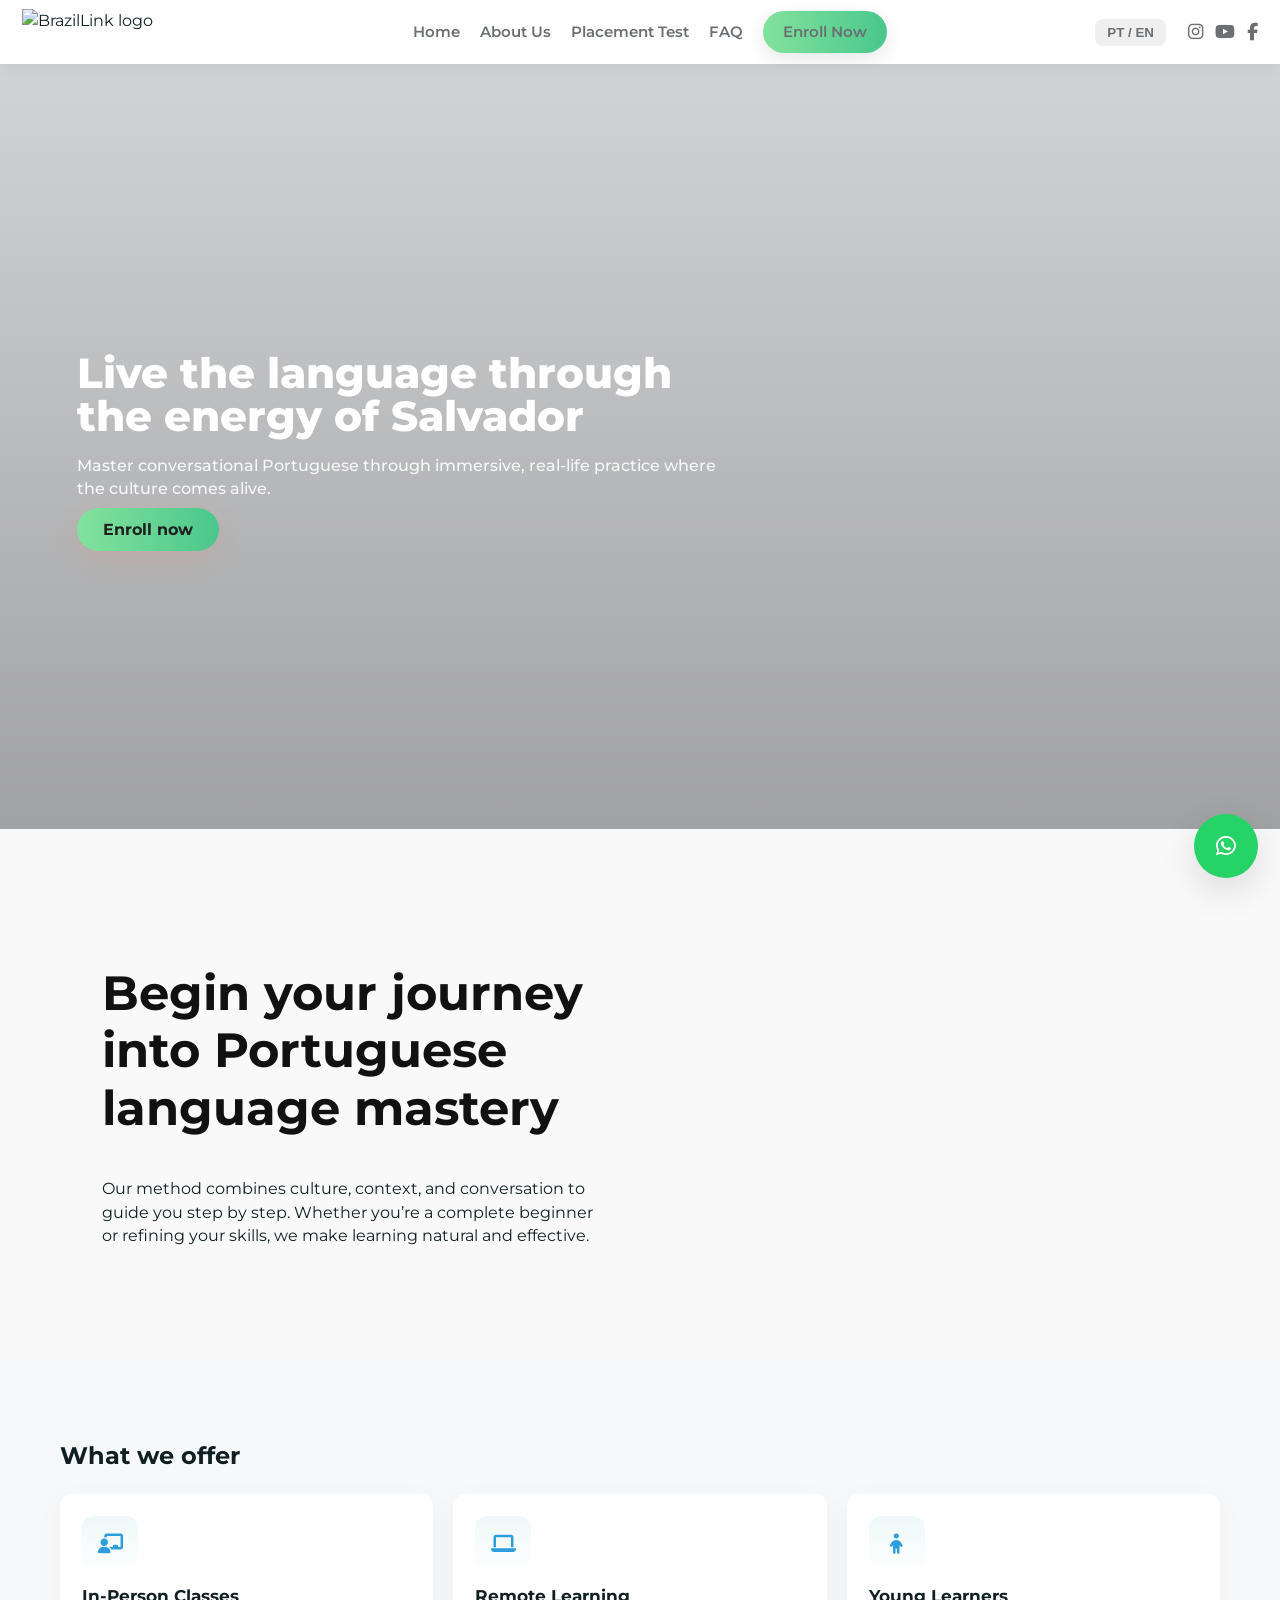
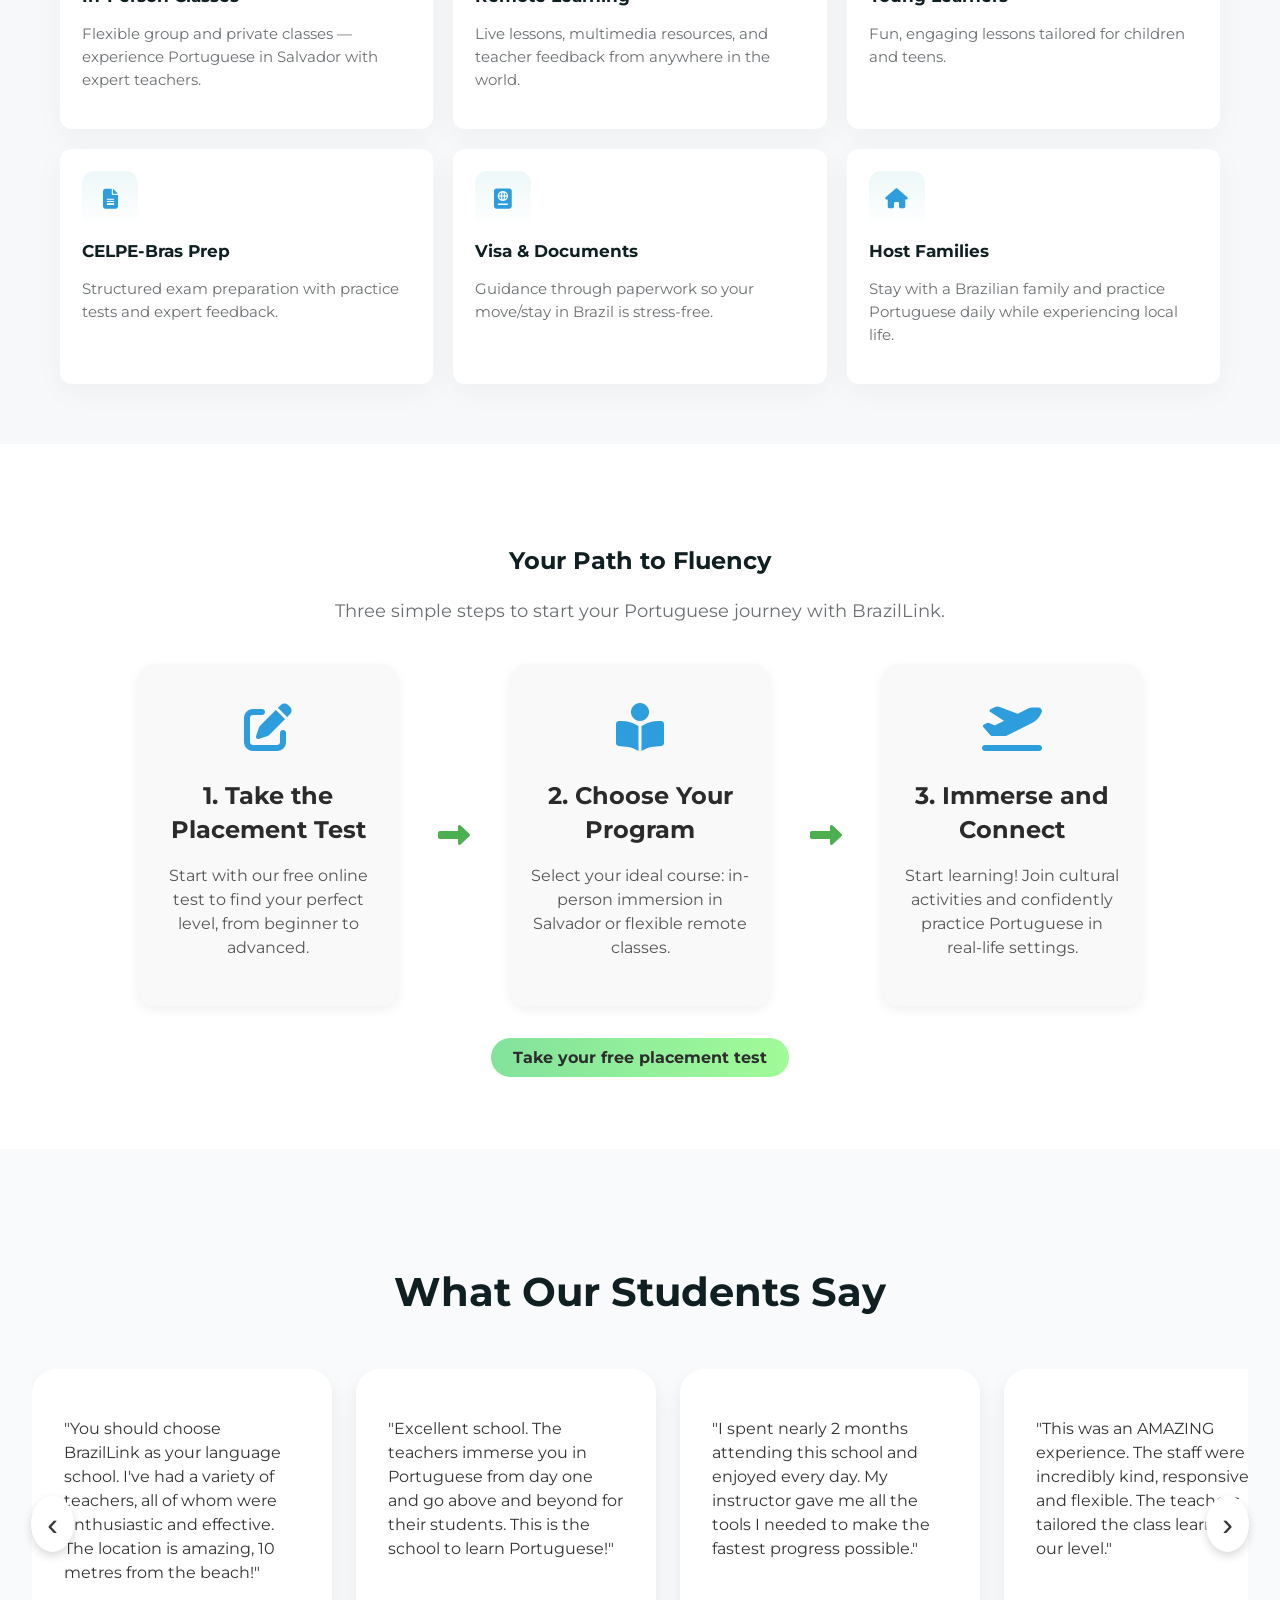
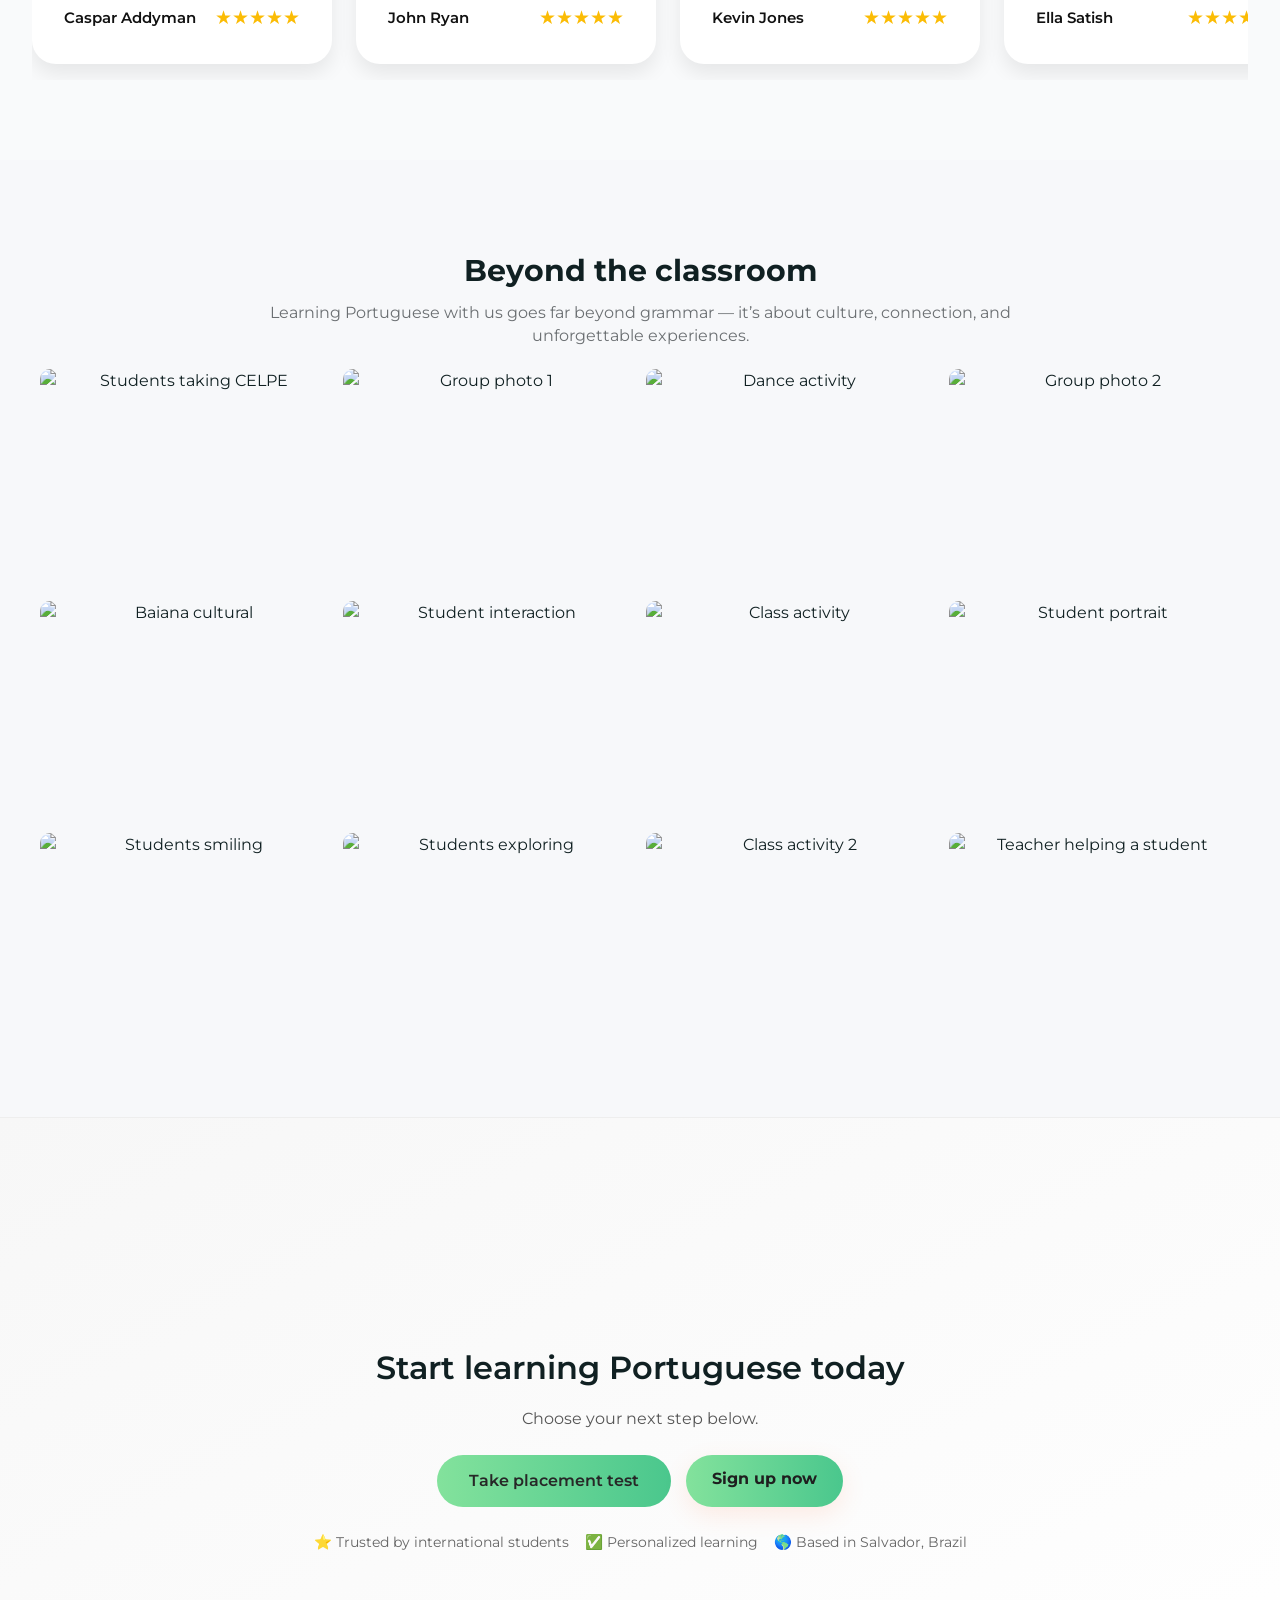
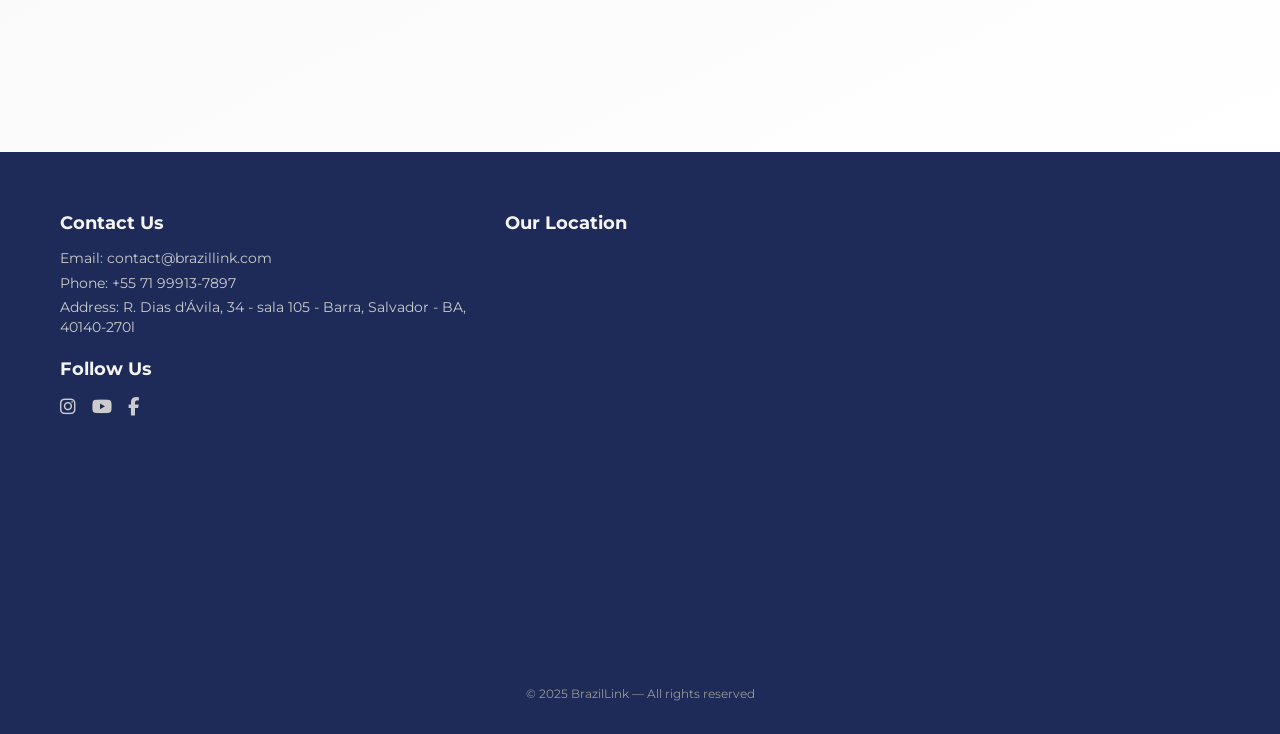
==== index.html @ d48c0994 "Add files via upload" ====
<!DOCTYPE html>
<html lang="en">
<head>
  <meta charset="utf-8" />
  <meta name="viewport" content="width=device-width,initial-scale=1" />
  <title>BrazilLink — Learn Portuguese</title>

  <link href="https://fonts.googleapis.com/css2?family=Montserrat:wght@400;600;700;800&display=swap" rel="stylesheet">
  <link rel="stylesheet" href="https://cdnjs.cloudflare.com/ajax/libs/font-awesome/6.5.0/css/all.min.css">
  <link rel="stylesheet" href="style.css">
</head>
<body>
  <header>
    <nav class="header-nav">
      <div class="logo">
        <img src="images/logo.png" alt="BrazilLink logo" height="46">
      </div>

      <ul class="menu">
      <li><a href="#home" data-key="nav_home">Home</a></li>
      <li><a href="index.html#features" data-key="nav_about">About Us</a></li>
      <li><a href="test.html" data-key="nav_test">Placement Test</a></li>
      <li><a href="faq.html" data-key="nav_faq">FAQ</a></li>
      <li><a href="#" 
        class="btn-menu-cta"
        data-key="nav_signup"
        data-tally-open="44LyGb"
        data-tally-layout="modal"
        data-tally-width="600">
        Enroll Now
    </a></li>
      </ul>

      <div class="nav-cta">
        <button class="btn-lang">PT / EN</button>
         <a href="https://www.instagram.com/brazillink?igsh=MXRweDVsaHBhaWwxYg==" class="social-icon" target="_blank"><i class="fab fa-instagram"></i></a>
  <a href="https://youtube.com/@linktobrazilportuguesecourse?si=JeihY5aKbu8y0u6E" class="social-icon" target="_blank"><i class="fab fa-youtube"></i></a>
  <a href="https://www.facebook.com/brazillink/" class="social-icon" target="_blank"><i class="fab fa-facebook-f"></i></a>
      </div>
    </nav>

    <section class="video-header" id="home">
      <video class="video-bg" autoplay loop muted playsinline>
        <source src="files/videocapasite.mp4" type="video/mp4">
        Your browser does not support HTML5 video.
      </video>

      <div class="video-overlay">
        <h1 data-key="hero_title">Master the flow of conversation — and find your own rhythm in Portuguese</h1>
      <p class="lead" data-key="hero_sub">
        Master conversational Portuguese through immersive, real-life practice in Salvador.
      </p>
      <a href="#" 
        class="btn-menu-cta"
        data-key="hero_cta"
        data-tally-open="44LyGb"
        data-tally-layout="modal"
        data-tally-width="600">
        Enroll Now
      </a>
      </div>
    </section>
  </header>


<main>
<section class="intro-journey">
  <div class="intro-container">
    <div class="intro-left">
    <h2 data-key="intro_title">Begin your journey into Portuguese language mastery</h2>

    <p data-key="intro_text">
      Our method combines culture, context, and conversation to guide you step by step.
      Whether you’re a complete beginner or refining your skills, we make learning natural and effective.
    </p>
    </div>
  </div>
</section>

  <section class="features" id="features">
    <div class="container">
      <h2 class="section-heading" data-key="features_title">What we offer</h2>
      <div class="features-grid">
        <article class="feature">
          <div class="feature-icon"><i class="fas fa-chalkboard-teacher"></i></div>
          <h3 data-key="feature_inperson_title">In-Person Classes</h3>
          <p data-key="feature_inperson_text">
            Flexible group and private classes — experience Portuguese in Salvador with expert teachers.
          </p>
        </article>

        <article class="feature">
          <div class="feature-icon"><i class="fas fa-laptop"></i></div>
          <h3 data-key="feature_remote_title">Remote Learning</h3>
          <p data-key="feature_remote_text">
            Live lessons, multimedia resources, and teacher feedback from anywhere in the world.
          </p>
        </article>

        <article class="feature">
          <div class="feature-icon"><i class="fas fa-child"></i></div>
          <h3 data-key="feature_young_title">Young Learners</h3>
          <p data-key="feature_young_text">
            Fun, engaging lessons tailored for children and teens.
          </p>
        </article>

        <article class="feature">
          <div class="feature-icon"><i class="fas fa-file-alt"></i></div>
          <h3 data-key="feature_celpe_title">CELPE-Bras Prep</h3>
          <p data-key="feature_celpe_text">
            Structured exam preparation with practice tests and expert feedback.
          </p>
        </article>

        <article class="feature">
          <div class="feature-icon"><i class="fas fa-passport"></i></div>
          <h3 data-key="feature_visa_title">Visa & Documents</h3>
          <p data-key="feature_visa_text">
            Guidance through paperwork so your move/stay in Brazil is stress-free.
          </p>
        </article>

        <article class="feature">
          <div class="feature-icon"><i class="fas fa-home"></i></div>
          <h3 data-key="feature_host_title">Host Families</h3>
          <p data-key="feature_host_text">
            Stay with a Brazilian family and practice Portuguese daily while experiencing local life.
          </p>
        </article>
      </div>
    </div>
  </section>

<section class="learning-path" id="placement">
  <div class="container">
    <h2 class="section-heading" data-key="path_title">Your Path to Fluency</h2>
    <p class="path-subtext" data-key="path_sub">
      Three simple steps to start your Portuguese journey with BrazilLink.
    </p>

    <div class="path-container">
      <div class="path-step">
        <div class="icon"><i class="fas fa-edit"></i></div>
        <h3 data-key="step1_title">1. Take the Placement Test</h3>
        <p data-key="step1_text">
          Start with our free online test to find your perfect level, from beginner to advanced.
        </p>
      </div>

      <div class="path-arrow"><i class="fas fa-long-arrow-alt-right"></i></div>

      <div class="path-step">
        <div class="icon"><i class="fas fa-book-reader"></i></div>
        <h3 data-key="step2_title">2. Choose Your Program</h3>
        <p data-key="step2_text">
          Select your ideal course: in-person immersion in Salvador or flexible remote classes.
        </p>
      </div>

      <div class="path-arrow"><i class="fas fa-long-arrow-alt-right"></i></div>

      <div class="path-step">
        <div class="icon"><i class="fas fa-plane-departure"></i></div>
        <h3 data-key="step3_title">3. Immerse and Connect</h3>
        <p data-key="step3_text">
          Start learning! Join cultural activities and confidently practice Portuguese in real-life settings.
        </p>
      </div>
    </div>
    
    <div class="path-cta">
      <a href="#placement" class="btn-clean-green" data-key="path_cta">
        Take your free placement test
      </a>
    </div>
  </div>
</section>

<section id="reviews" class="reviews-section">
  <h2 class="section-heading" data-key="reviews_title">What Our Students Say</h2>

  <div class="carousel-wrapper">
    <button class="rev-prev" aria-label="Previous reviews">‹</button>

    <!-- VIEWPORT (overflow-hidden) -->
    <div class="carousel-viewport">
      <!-- TRACK (we transform this) -->
      <div id="reviewsCarousel" class="reviews-track">
        <div class="review">
          <p class="review-text">
            "You should choose BrazilLink as your language school. I've had a variety of teachers, all of whom were enthusiastic and effective. The location is amazing, 10 metres from the beach!"
          </p>
          <div class="review-footer">
            <span class="review-name">Caspar Addyman</span>
            <span class="review-stars">★★★★★</span>
          </div>
        </div>

        <div class="review">
          <p class="review-text">
            "Excellent school. The teachers immerse you in Portuguese from day one and go above and beyond for their students. This is the school to learn Portuguese!"
          </p>
          <div class="review-footer">
            <span class="review-name">John Ryan</span>
            <span class="review-stars">★★★★★</span>
          </div>
        </div>

        <div class="review">
          <p class="review-text">
            "I spent nearly 2 months attending this school and enjoyed every day. My instructor gave me all the tools I needed to make the fastest progress possible."
          </p>
          <div class="review-footer">
            <span class="review-name">Kevin Jones</span>
            <span class="review-stars">★★★★★</span>
          </div>
        </div>

        <div class="review">
          <p class="review-text">
            "This was an AMAZING experience. The staff were incredibly kind, responsive, and flexible. The teachers tailored the class learning to our level."
          </p>
          <div class="review-footer">
            <span class="review-name">Ella Satish</span>
            <span class="review-stars">★★★★★</span>
          </div>
        </div>

        <div class="review">
          <p class="review-text">
            "BrazilLink is truly the most optimal way to learn Portuguese in beautiful Salvador. Rachel was an amazing teacher with well structured lessons."
          </p>
          <div class="review-footer">
            <span class="review-name">Jaime Aldape</span>
            <span class="review-stars">★★★★★</span>
          </div>
        </div>

        <!-- Final Slide - See All Reviews (button style) -->
        <div class="review see-all">
          <a class="see-all-btn"
             href="https://www.google.com/search?q=BrazilLink+-+Portuguese+Language+School+Reviews"
             target="_blank" rel="noopener noreferrer">
            <!-- Inline Google "G" (multi-color) -->
            <svg width="28" height="28" viewBox="0 0 24 24" aria-hidden="true" focusable="false">
              <path d="M21.35 11.1h-9.2v2.9h5.3c-.23 1.4-1.4 4.1-5.3 4.1-3.2 0-5.8-2.6-5.8-5.8s2.6-5.8 5.8-5.8c1.8 0 3 .8 3.7 1.5l2-1.9C16.9 3.7 14.6 2.5 11.9 2.5 6.9 2.5 2.9 6.5 2.9 11.5s4 9 9 9c5.2 0 8.6-3.6 8.6-8.6 0-.6-.1-1.1-.15-1.3z" fill="#EA4335"/>
              <path d="M3.3 7.6l2.1 1.6C6 7.5 8.8 5.6 11.9 5.6c1.8 0 3 .8 3.7 1.5l2-1.9C16.9 3.7 14.6 2.5 11.9 2.5 8 2.5 4.8 4.8 3.3 7.6z" fill="#FBBC04" opacity="0.0001"/>
              <!-- simplified composite G so it looks like Google "G" at small sizes -->
            </svg>

            <span data-key="reviews_cta">See all reviews</span>
          </a>
        </div>
      </div>
    </div>

    <button class="rev-next" aria-label="Next reviews">›</button>
  </div>
</section>

  <section id="gallery" class="beyond container">
    <div class="beyond-header">
      <h2 data-key="gallery_title">Beyond the classroom</h2>
      <p class="sub" data-key="gallery_text">
        Learning Portuguese with us goes far beyond grammar — it’s about culture, connection, and unforgettable experiences.
      </p>
    </div>

    <div class="photo-grid" aria-label="School gallery">
      <img src="images/celpe.webp" alt="Students taking CELPE" loading="lazy">
      <img src="images/photo1.jpg" alt="Group photo 1" loading="lazy">
      <img src="images/dança.jpg" alt="Dance activity" loading="lazy">
      <img src="images/photo2.jpg" alt="Group photo 2" loading="lazy">
      <img src="images/baiana.jpg" alt="Baiana cultural" loading="lazy">
      <img src="images/homem.jpg" alt="Student interaction" loading="lazy">
      <img src="images/photo3.jpg" alt="Class activity" loading="lazy">
      <img src="images/miguel.jpeg" alt="Student portrait" loading="lazy">
      <img src="images/photo4.jpg" alt="Students smiling" loading="lazy">
      <img src="images/photo5.jpg" alt="Students exploring" loading="lazy">
      <img src="images/photo6.jpg" alt="Class activity 2" loading="lazy">
      <img src="images/prof.png" alt="Teacher helping a student" loading="lazy">
    </div>

  </section>

<section class="signup-section">
  <div class="container">
    <h2 data-key="cta_title">Start learning Portuguese today</h2>
    <p data-key="cta_text">Choose your next step below.</p>

    <div class="btn-group">
    <a href="test.html" class="btn btn-placement" data-key="cta_test">Take placement test</a>
    <a href="#"
      class="btn btn-signup"
      data-key="cta_signup"
      data-tally-open="44LyGb"
      data-tally-layout="modal"
      data-tally-width="600">
      Sign up now
    </a>
  </div>

    <div class="trust-row">
      <span data-key="trust_1">⭐ Trusted by international students</span>
      <span data-key="trust_2">✅ Personalized learning</span>
      <span data-key="trust_3">🌎 Based in Salvador, Brazil</span>
    </div>
  </div>
</section>

</main>

<footer class="site-footer">
  <div class="container footer-main">
    <div class="footer-left">
      <div class="footer-info">
        <h3 data-key="footer_contact">Contact Us</h3>
        <p>Email: contact@brazillink.com</p>
        <p>Phone: +55 71 99913-7897</p>
        <p>Address: R. Dias d'Ávila, 34 - sala 105 - Barra, Salvador - BA, 40140-270l</p>
    </div>

    <div class="footer-socials">
      <h3 data-key="footer_follow">Follow Us</h3>
      <a href="https://www.instagram.com/brazillink?igsh=MXRweDVsaHBhaWwxYg==" target="_blank"><i class="fab fa-instagram"></i></a>
      <a href="https://youtube.com/@linktobrazilportuguesecourse?si=JeihY5aKbu8y0u6E" target="_blank"><i class="fab fa-youtube"></i></a>
      <a href="https://www.facebook.com/brazillink/" target="_blank"><i class="fab fa-facebook-f"></i></a>
    </div>
  </div>

    <div class="footer-right">
      <h3 data-key="footer_location">Our Location</h3>
      <iframe 
        src="https://www.google.com/maps/embed?pb=!1m18!1m12!1m3!1d3656.123456!2d-46.654321!3d-23.567890!2m3!1f0!2f0!3f0!3m2!1i1024!2i768!4f13.1!3m3!1m2!1s0x0%3A0xf9d71a995bfbf038!2sBrazilLink+-+Portuguese+Language+School!5e0!3m2!1sen!2sbr!4v1700000000000"
        width="100%" height="400" style="border:0;" allowfullscreen="" loading="lazy" referrerpolicy="no-referrer-when-downgrade">
      </iframe>
    </div>
  </div>

  <div class="footer-bottom">
    <p>&copy; 2025 BrazilLink — All rights reserved</p>
  </div>
</footer>

<a href="https://wa.me/5571999137897" target="_blank" class="whatsapp-btn" aria-label="WhatsApp">
  <i class="fab fa-whatsapp"></i>
</a>

<script>
const translations = {
  en: {
    nav_home: "Home",
    nav_about: "About Us",
    nav_test: "Placement Test",
    nav_faq: "FAQ",
    nav_signup: "Enroll Now",

    hero_title: "Live the language through the energy of Salvador",
    hero_sub: "Master conversational Portuguese through immersive, real-life practice where the culture comes alive.",
    hero_cta: "Enroll now",

    intro_title: "Begin your journey into Portuguese language mastery",
    intro_text: "Our method combines culture, context, and conversation to guide you step by step. Whether you’re a complete beginner or refining your skills, we make learning natural and effective.",

    features_title: "What we offer",

    feature_inperson_title: "In-Person Classes",
    feature_inperson_text: "Flexible group and private classes — experience Portuguese in Salvador with expert teachers.",
    feature_remote_title: "Remote Learning",
    feature_remote_text: "Live lessons, multimedia resources, and teacher feedback from anywhere in the world.",
    feature_young_title: "Young Learners",
    feature_young_text: "Fun, engaging lessons tailored for children and teens.",
    feature_celpe_title: "CELPE-Bras Prep",
    feature_celpe_text: "Structured exam preparation with practice tests and expert feedback.",

    feature_visa_title: "Visa & Documents",
    feature_visa_text: "Guidance through paperwork so your move/stay in Brazil is stress-free.",

    feature_host_title: "Host Families",
    feature_host_text: "Stay with a Brazilian family and practice Portuguese daily while experiencing local life.",

    // Learning Path
    path_title: "Your Path to Fluency",
    path_sub: "Three simple steps to start your Portuguese journey with BrazilLink.",

    step1_title: "1. Take the Placement Test",
    step1_text: "Start with our free online test to find your perfect level, from beginner to advanced.",

    step2_title: "2. Choose Your Program",
    step2_text: "Select your ideal course: in-person immersion in Salvador or flexible remote classes.",

    step3_title: "3. Immerse and Connect",
    step3_text: "Start learning! Join cultural activities and confidently practice Portuguese in real-life settings.",

    path_cta: "Take your free placement test",

    // Reviews
    reviews_title: "What Our Students Say",
    reviews_cta: "See all reviews",

    // CTA buttons (IMPORTANT: you missed one earlier)
    cta_title: "Start learning Portuguese today",
    cta_text: "Choose your next step below.",
    cta_test: "Take placement test",
    cta_signup: "Sign up now",

    //Gallery
    gallery_title: "Beyond the classroom",
    gallery_text: "Learning Portuguese with us goes far beyond grammar — it’s about culture, connection, and unforgettable experiences.",

    // Trust row (you MUST add data-key in HTML too)
    trust_1: "⭐ Trusted by international students",
    trust_2: "✅ Personalized learning",
    trust_3: "🌎 Based in Salvador, Brazil",

    // Footer
    footer_contact: "Contact Us",
    footer_follow: "Follow Us",
    footer_location: "Our Location",
  },

  pt: {
    nav_home: "Início",
    nav_about: "Sobre nós",
    nav_test: "Teste de nível",
    nav_faq: "FAQ",
    nav_signup: "Matricule-se",

    hero_title: "Deixe o português fluir naturalmente",
    hero_sub: "Domine o português conversacional com prática imersiva e real em Salvador.",
    hero_cta: "Matricule-se agora",

    intro_title: "Comece sua jornada rumo à fluência em português.",
    intro_text: "Nosso método combina cultura, contexto e conversação para guiar você passo a passo. Seja iniciante ou avançado, tornamos o aprendizado natural e eficaz.",

    features_title: "O que oferecemos",

    feature_inperson_title: "Aulas presenciais",
    feature_inperson_text: "Aulas em grupo ou particulares — aprenda português em Salvador com professores experientes.",
    feature_remote_title: "Aulas online",
    feature_remote_text: "Aulas ao vivo, recursos multimídia e acompanhamento de professores de qualquer lugar do mundo.",
    feature_young_title: "Jovens alunos",
    feature_young_text: "Aulas divertidas e envolventes adaptadas para crianças e adolescentes.",
    feature_celpe_title: "Preparação CELPE-Bras",
    feature_celpe_text: "Preparação estruturada com testes práticos e feedback especializado.",

    feature_visa_title: "Visto e documentação",
    feature_visa_text: "Orientação com toda a documentação para uma experiência tranquila no Brasil.",

    feature_host_title: "Famílias anfitriãs",
    feature_host_text: "Hospede-se com uma família brasileira e pratique português no dia a dia.",

    // Learning Path
    path_title: "Seu caminho para a fluência",
    path_sub: "Três passos simples para começar sua jornada com a BrazilLink.",

    step1_title: "1. Faça o teste de nível",
    step1_text: "Comece com nosso teste online gratuito para descobrir seu nível ideal.",

    step2_title: "2. Escolha seu programa",
    step2_text: "Escolha entre imersão presencial em Salvador ou aulas online flexíveis.",

    step3_title: "3. Imersão e conexão",
    step3_text: "Comece a aprender! Participe de atividades culturais e pratique português na vida real.",

    path_cta: "Faça seu teste de nível gratuito",

    // Reviews
    reviews_title: "O que nossos alunos dizem",
    reviews_cta: "Ver todas as avaliações",

    // CTA
    cta_title: "Comece a aprender português hoje",
    cta_text: "Escolha o próximo passo abaixo.",
    cta_test: "Fazer teste de nível",
    cta_signup: "Matricule-se agora",

    //gallery
    gallery_title: "Além da sala de aula",
    gallery_text: "Aprender português conosco vai muito além da gramática — é sobre cultura, conexão e experiências inesquecíveis.",

    // Trust row
    trust_1: "⭐ Confiado por estudantes internacionais",
    trust_2: "✅ Ensino personalizado",
    trust_3: "🌎 Baseado em Salvador, Brasil",

    // Footer
    footer_contact: "Contato",
    footer_follow: "Siga-nos",
    footer_location: "Nossa localização",


  }
};
let currentLang = "en";

const langBtn = document.querySelector(".btn-lang");

langBtn.addEventListener("click", () => {
  currentLang = currentLang === "en" ? "pt" : "en";
  updateLanguage();
});
function updateLanguage() {
  const elements = document.querySelectorAll("[data-key]");

  elements.forEach(el => {
    const key = el.getAttribute("data-key");

    if (translations[currentLang][key]) {
      el.textContent = translations[currentLang][key];
    }
  });
}

  // Intersection Observer (kept as you had it)
  const revealItems = document.querySelectorAll(
    '.section-heading, .about-text, .feature, .beyond-header, .photo-grid img, .review'
  );
  const io = new IntersectionObserver(
    entries => {
      entries.forEach(e => {
        if (e.isIntersecting) e.target.classList.add('visible');
      });
    },
    { threshold: 0.12 }
  );
  revealItems.forEach(i => io.observe(i));

  // Fixed Reviews Carousel (4 per page desktop, 1 per page mobile)
  (function () {
    const viewport = document.querySelector('.carousel-viewport');
    const track = document.getElementById('reviewsCarousel');
    const prev = document.querySelector('.rev-prev');
    const next = document.querySelector('.rev-next');
    if (!viewport || !track) return;

    const cards = Array.from(track.querySelectorAll('.review'));
    let cardWidth = 0, gap = 0, visible = 4, pageWidth = 0, totalPages = 1, currentPage = 0;

    function computeSizes() {
      if (!cards.length) return;

      // measure first card
      const firstRect = cards[0].getBoundingClientRect();
      cardWidth = Math.round(firstRect.width);

      // measure gap by using positions of card 0 and 1 (best real-world px)
      if (cards.length > 1) {
        const r0 = cards[0].getBoundingClientRect();
        const r1 = cards[1].getBoundingClientRect();
        gap = Math.round(r1.left - (r0.left + r0.width));
        if (isNaN(gap) || gap < 0) fallbackGap();
      } else {
        fallbackGap();
      }

      function fallbackGap() {
        const gapStr = getComputedStyle(track).gap || '16px';
        const rootFont = parseFloat(getComputedStyle(document.documentElement).fontSize || 16);
        if (gapStr.includes('rem')) gap = parseFloat(gapStr) * rootFont;
        else gap = parseFloat(gapStr) || 16;
      }

      visible = window.innerWidth <= 600 ? 1 : 4;
      pageWidth = Math.round(cardWidth * visible + gap * Math.max(0, visible - 1));

      // If the desired pageWidth is bigger than the container on small screens, make viewport full width
      const parentWidth = viewport.parentElement ? viewport.parentElement.clientWidth : document.documentElement.clientWidth;
      if (visible === 1 || pageWidth >= parentWidth) {
        viewport.style.width = '100%';
      } else {
        viewport.style.width = pageWidth + 'px';
      }
      viewport.style.margin = '0 auto';

      totalPages = Math.max(1, Math.ceil(cards.length / visible));
      // keep current page in range
      currentPage = Math.min(currentPage, totalPages - 1);
    }

    // go to a page index (0-based)
    function goToPage(index, smooth = true) {
      currentPage = Math.max(0, Math.min(index, totalPages - 1));
      const left = currentPage * pageWidth;
      viewport.scrollTo({ left, behavior: smooth ? 'smooth' : 'auto' });
    }

    // prev/next handlers — move one page (i.e., visible cards)
    prev?.addEventListener('click', () => goToPage(currentPage - 1));
    next?.addEventListener('click', () => goToPage(currentPage + 1));

    // snapping after manual scroll (user swipe)
    let scrollTimeout;
    viewport.addEventListener('scroll', () => {
      clearTimeout(scrollTimeout);
      scrollTimeout = setTimeout(() => {
        // protect against pageWidth 0
        if (!pageWidth) return;
        const nearest = Math.round(viewport.scrollLeft / pageWidth);
        goToPage(nearest);
      }, 80);
    });

    // recompute on resize and jump to nearest page (no smooth to avoid weird motion)
    let resizeTimeout;
    window.addEventListener('resize', () => {
      clearTimeout(resizeTimeout);
      resizeTimeout = setTimeout(() => {
        // compute sizes first, then snap to current page
        computeSizes();
        goToPage(currentPage, false);
      }, 120);
    });

    // initial setup
    computeSizes();
    goToPage(0, false);
  })();
  updateLanguage();
</script>

<script async src="https://tally.so/widgets/embed.js"></script>

</body>
</html>
---- style.css ----
/* ---------------------------
   Root & Base
--------------------------- */
:root{
  --bg:#f7f8fa;
  --text:#102022;
  --muted:#6b6f72;
  --accent:#2e9ddd;
  --accent-2:linear-gradient(90deg, #83e29c, #4ac78d);
  --card:#ffffff;
  --radius:14px;
}

*{box-sizing:border-box}
html, body{height:100%; margin:0; font-family:'Montserrat',sans-serif; line-height:1.45; -webkit-font-smoothing:antialiased; -moz-osx-font-smoothing:grayscale;}
body{background:var(--bg); color:var(--text);}

/* Utility container */
.container{max-width:1200px;margin:0 auto;padding:0 20px}

/* ---------------------------
   Header & Nav
--------------------------- */
.header-nav{
  position:fixed; top:0; left:0; width:100%; height:64px;
  display:flex; align-items:center; justify-content:space-between;
  padding:0 22px; background:rgba(255,255,255,0.9);
  background-color: #ffffff; box-shadow:0 4px 18px rgba(15,20,25,0.06); z-index:1200;
}
.header-nav .logo img{display:block}
.header-nav .menu{display:flex; gap:20px; list-style:none; margin-left:12px; align-items:center}
.header-nav .menu a{color:var(--muted); text-decoration:none; font-weight:600; font-size:0.95rem}
.header-nav .menu a:hover{color:var(--text)}
/* Update the header Sign up button to match the hero button style */
.menu .btn-menu-cta{
 display:inline-block; /* Ensure it behaves like a block for padding/rounding */
 background:linear-gradient(90deg, #83e29c, #4ac78d);
 padding:10px 20px; /* Adjusted padding to be similar to .btn-signup */
 border-radius:999px; /* Highly rounded/pill shape */
 color:#1f1f1f; 
 text-decoration:none; 
 font-weight:700;
 transition: transform .25s, box-shadow .25s;
 box-shadow:0 6px 18px rgba(16,32,34,0.1); /* Adding some shadow to look more prominent */
}
.menu .btn-menu-cta:hover{
 transform:translateY(-2px); 
 box-shadow:0 8px 20px rgba(16,32,34,0.15); /* Slightly stronger hover shadow */
}

.nav-cta{display:flex; align-items:center}
.nav-cta .btn-lang{padding:6px 12px; border:none; border-radius:8px; color:#6b6f72; font-weight:700; margin-right:10px; cursor:pointer}
.nav-cta .social-icon{margin-left:12px; color:var(--muted); font-size:1.1rem; text-decoration:none}
.nav-cta .social-icon:hover{color:var(--accent-2)}

/* ---------------------------
   Hero / Video Header
--------------------------- */
.video-header{
  position:relative; height:85vh; min-height:520px; display:flex; align-items:center;
  overflow:hidden; margin-top:64px;
}
.video-bg{position:absolute; inset:0; width:100%; height:100%; object-fit:cover; filter:brightness(0.6) saturate(1.05);}
.video-overlay{
  position:relative; z-index:3; left:6%; max-width:640px; color:#fff;
}
.video-overlay h1{font-size:2.6rem; margin:0 0 12px; font-weight:800; line-height:1.03}
.video-overlay .lead{color:rgba(255,255,255,0.9); margin-bottom:18px; font-weight:500}
.btn-signup{
  display:inline-block; background:linear-gradient(90deg, #83e29c, #4ac78d);
  padding:12px 26px; border-radius:999px; color:#1f1f1f; text-decoration:none; font-weight:700;
  box-shadow:0 8px 24px rgba(255,127,80,0.14)
}
.video-header::after{
  content:""; position:absolute; inset:0;
  background:linear-gradient(180deg,rgba(0,0,0,0.15),rgba(0,0,0,0.35));
  z-index:2; pointer-events:none;
}


/* ---------------------------
   Sections: Intro
--------------------------- */
.intro-journey {
  width: 100%;
  padding: 6rem 8%;
  background: #f9f9f9; /* soft neutral background to contrast hero and features */
  display: flex;
  justify-content: center;
  align-items: center;
}

.intro-container {
  max-width: 1200px;
  width: 100%;
  display: grid;
  grid-template-columns: 1fr 1fr;
  align-items: center;
  gap: 4rem;
}

.intro-left h2 {
  font-size: 3rem;
  font-weight: 700;
  line-height: 1.2;
  color: #111;
}

.intro-right p {
  font-size: 1.2rem;
  line-height: 1.7;
  color: #555;
}

/* 📱 Responsive */
@media (max-width: 900px) {
  .intro-container {
    grid-template-columns: 1fr;
    text-align: center;
  }

  .intro-left h2 {
    font-size: 2.4rem;
  }

  .intro-right p {
    font-size: 1.1rem;
    margin-top: 1.5rem;
  }
}


/* ---------------------------
   Sections: Features
--------------------------- */
.features{padding:60px 0}
.features-grid{display:grid; grid-template-columns:repeat(3,1fr); gap:20px; margin-top:16px}
.feature{
  background:var(--card); padding:22px; border-radius:12px;
  box-shadow:0 8px 30px rgba(16,32,34,0.04);
  transition: transform .28s, box-shadow .28s; opacity:0; transform:translateY(20px);
}
.feature.visible{opacity:1; transform:none}
.feature:hover{transform:translateY(-6px); box-shadow:0 18px 40px rgba(16,32,34,0.07)}
.feature-icon{
  width:56px; height:56px; border-radius:12px; display:flex; align-items:center; justify-content:center;
  margin-bottom:12px; background:linear-gradient(180deg, rgba(26,163,163,0.08), transparent);
  color:var(--accent); font-size:1.25rem;
}
.feature h3{margin:0 0 8px; font-size:1.05rem}
.feature p{color:var(--muted); font-size:0.95rem; line-height:1.5}

/* ---------------------------
   Sections: Learning Path (Replaces Flexible Dates)
--------------------------- */
.learning-path{padding:80px 20px; background:var(--card); text-align:center}
.path-subtext{max-width:700px; margin:0 auto 40px; color:var(--muted); font-size:1.1rem;}

.path-container{
 display:flex; 
 align-items:flex-start; /* align items to the top so steps with long text don't break the vertical alignment */
 justify-content:center; 
 flex-wrap:wrap; 
 gap:20px;
}
.path-step{
 width:260px; background:var(--bg); border-radius:16px; padding:30px 20px;
 box-shadow:0 6px 18px rgba(16,32,34,0.04); 
 transition: transform .3s, box-shadow .3s;
 text-align:center;
}
.path-step:hover{transform:translateY(-5px); box-shadow:0 12px 30px rgba(16,32,34,0.08)}

.path-step .icon{
 font-size:2.5rem; margin-bottom:15px;
 color:var(--accent); /* Use your accent color */
}
.path-step h3{font-size:1.25rem; font-weight:700; color:var(--text); margin:0 0 10px}
.path-step p{font-size:0.95rem; color:var(--muted); line-height:1.5}

.path-arrow{
 font-size:2.2rem; color:var(--accent); 
 display:flex; align-items:center; /* Vertically align arrow */
 padding: 0 10px; /* some spacing */
}

.path-cta{margin-top:40px;}

/* Responsive adjustments for path */
@media(max-width:900px){
.path-container{flex-direction:column; align-items:center;}
.path-step{width:80%; max-width:400px; margin-bottom:10px;}
.path-arrow{
 transform:rotate(90deg); /* Rotate arrow for vertical layout */
 margin:10px 0;
}
}

/* ---------------------------
   Beyond the Classroom / Gallery
--------------------------- */
.beyond{padding:64px 0; text-align:center}
.beyond-header{max-width:900px; margin:0 auto 22px; opacity:0; transform:translateY(18px); transition:all .6s}
.beyond-header.visible{opacity:1; transform:none}
.beyond-header h2{font-size:1.9rem; margin-bottom:8px}
.beyond-header .sub{color:var(--muted); max-width:760px; margin:0 auto}

/* photo grid */
.photo-grid{display:grid; grid-template-columns:repeat(4,1fr); gap:12px; margin-top:18px}
.photo-grid img{
  width:100%; height:220px; object-fit:cover; border-radius:10px; display:block;
  transition:transform .35s, box-shadow .35s; cursor:pointer; opacity:0; transform:translateY(18px);
}
.photo-grid img.visible{opacity:1; transform:none}
.photo-grid img:hover{transform:scale(1.03); box-shadow:0 14px 30px rgba(16,32,34,0.08)}

/* ---------------------------
   Reviews Section
--------------------------- */
.reviews-section {
  padding: 5rem 2rem;
  background: #f9fafb;
  text-align: center;
  position: relative;
}

.reviews-section h2 {
  font-size: 2.5rem;
  font-weight: 700;
  margin-bottom: 3rem;
}

/* ---------------------------
   Carousel wrapper & viewport
--------------------------- */
.carousel-wrapper {
  position: relative;
}

.carousel-viewport {
  overflow: hidden; /* hide overflowing cards */
  padding-bottom: 1rem;
}

.reviews-track {
  display: flex;           /* horizontal row */
  flex-wrap: nowrap;       /* no wrapping */
  gap: 1.5rem;            /* spacing between cards */
  transition: transform 0.3s ease;
}

/* ---------------------------
   Individual review cards
--------------------------- */
.review {
  flex: 0 0 auto;                  /* prevent shrinking */
  width: 300px;                     /* adjust as needed */
  background: white;
  border-radius: 1.5rem;
  box-shadow: 0 10px 20px rgba(0,0,0,0.08);
  padding: 2rem;
  text-align: left;
  display: flex;
  flex-direction: column;
  justify-content: space-between;
  transition: transform 0.3s ease;
}

.review:hover {
  transform: translateY(-6px);
}

.review-text {
  font-size: 1rem;
  line-height: 1.5;
  color: #333;
  margin-bottom: 1.2rem;
}

/* Reviewer info + stars */
.review-footer {
  display: flex;
  justify-content: space-between;
  align-items: center;
}

.review-name {
  font-weight: 600;
  font-size: 0.95rem;
  color: #111;
}

.review-stars {
  display: flex;
  gap: 0.2rem;
  color: #fbbc05;
  font-size: 1.2rem;
}

/* ---------------------------
   Navigation arrows
--------------------------- */
.rev-prev,
.rev-next {
  position: absolute;
  top: 50%;
  transform: translateY(-50%);
  background: white;
  color: #333;
  border: none;
  font-size: 2rem;
  padding: 0.6rem 1rem;
  border-radius: 50%;
  cursor: pointer;
  box-shadow: 0 4px 10px rgba(0,0,0,0.15);
  transition: background 0.3s ease, transform 0.2s ease;
  z-index: 10;
}

.rev-prev:hover,
.rev-next:hover {
  background: #f1f1f1;
  transform: translateY(-50%) scale(1.1);
}

.rev-prev { left: -0.05rem; }
.rev-next { right: -0.05rem; }

/* ---------------------------
   Google button card (last slide)
--------------------------- */
.review.see-all {
  display: flex;
  align-items: center;
  justify-content: center;
  background: #4285f4;
  color: white;
  font-weight: 600;
  font-size: 1.2rem;
  border-radius: 1.5rem;
}

.review.see-all a {
  display: flex;
  align-items: center;
  gap: 0.8rem;
  color: white;
  text-decoration: none;
}

.review.see-all a:hover {
  background: #3367d6;
}

.review.see-all svg {
  width: 28px;
  height: 28px;
}

/* ---------------------------
   Responsive adjustments
--------------------------- */
/* carousel: snapping + nicer touch scrolling (non-visual) */
.carousel-viewport {
  scroll-snap-type: x mandatory;
  -webkit-overflow-scrolling: touch;
  overflow-x: auto;        /* ensure the viewport is scrollable */
  scrollbar-width: none;   /* hide firefox scrollbar */
}
.carousel-viewport::-webkit-scrollbar { display: none; } /* hide webkit scrollbar */

.review {
  scroll-snap-align: start;
}
@media (max-width: 1024px) {
  .review { width: 250px; }
}

@media (max-width: 600px) {
  .review { width: 90%; margin: 0 auto; }
  .rev-prev, .rev-next { display: none; }
}


/* Rating & CTA under carousel */
.rating-cta {
  margin-top: 24px;      /* a bit more spacing */
  display: flex;
  align-items: center;
  justify-content: center;
  gap: 18px;
  flex-wrap: wrap;       /* handles smaller screens */
}

.rating {
  font-weight: 800;
  color: var(--text);
  display: flex;
  gap: 8px;
  align-items: center;
}

.btn-clean-green {
  background: linear-gradient(90deg,#83e29c,#a1fb98);
  padding: 10px 22px;
  border-radius: 999px;
  text-decoration: none;
  color: #2d2d2d;
  font-weight: 700;
  transition: transform 0.25s, box-shadow 0.25s;
}

.btn-clean-green:hover {
  transform: translateY(-2px);
  box-shadow: 0 6px 18px rgba(16,32,34,0.1);
}

/* Responsive adjustments */
@media (max-width:1000px){
  .reviews-carousel { width: 90%; }
}

@media (max-width:700px){
  .reviews-wrap { flex-direction: column; gap: 18px; }
  .rev-nav { margin: 0 auto; }
}

/* ---------------------------
   Signup Section
--------------------------- */
.signup-section {
  text-align: center;
  padding: 200px 20px;
  background: linear-gradient(to bottom right, #f7f7f7, #ffffff);
  border-top: 1px solid #eee;
}

.signup-section h2 {
  font-size: 2rem;
  margin-bottom: 10px;
  font-weight: 600;
}

.signup-section p {
  font-size: 1rem;
  color: #555;
  margin-bottom: 25px;
}

.btn-group {
  display: flex;
  justify-content: center;
  gap: 15px;
  margin-bottom: 25px;
}

/* Base button style */
.btn {
  display: inline-block;
  padding: 14px 32px;
  border-radius: 999px; /* full pill */
  font-weight: 600;
  font-family: inherit;
  text-decoration: none;
  text-align: center;
  cursor: pointer;
  transition: all 0.25s ease;
}

/* Primary button – Signup */
.btn-signup, .btn-menu-cta {
  background: linear-gradient(90deg, #83e29c, #4ac78d);
  border-radius: 999px;
  color: #1f1f1f;
  padding: 12px 26px;
  font-weight: 700;
  box-shadow: 0 8px 24px rgba(255,127,80,0.14);
  transition: transform .25s, box-shadow .25s;
  text-decoration: none;
}
.btn-signup:hover, .btn-menu-cta:hover {
  transform: translateY(-2px);
  opacity: 0.85;
  box-shadow: 0 12px 28px rgba(16,32,34,0.15);
}


/* Secondary button – Placement Test */
.btn-placement {
  background: linear-gradient(90deg, #83e29c, #4ac78d);
  color: #272727;
  padding: 14px 32px;
  border-radius: 9999px; /* pill shape */
  transition: all 0.2s ease;
}

.btn-placement:hover {
  opacity: 0.85;
  box-shadow: 0 12px 28px rgba(16,32,34,0.15);
  transform: translateY(-1px);
}





.trust-row {
  margin-top: 15px;
  font-size: 0.9rem;
  color: #666;
  display: flex;
  gap: 16px;
  justify-content: center;
  flex-wrap: wrap;
}


/* Add a hover effect for better user experience */
.signup-box .btn-cta:hover{
 transform:none; /* Remove the vertical hover movement */
 background:var(--accent); /* Fill with accent color on hover */
 color:white;
 box-shadow:0 4px 12px rgba(46, 157, 221, 0.2); /* Subtle shadow on hover */
}

/* ---------------------------
   Footer & WhatsApp
--------------------------- */
.site-footer {
  background-color: #1e2b58;
  color: #fff;
  padding: 40px 20px 20px;
  font-family: 'Montserrat', sans-serif;
}

.footer-main {
  display: flex;
  flex-wrap: wrap;
  justify-content: space-between;
  gap: 30px;
}

.footer-left {
  flex: 1 1 300px;
}

.footer-right {
  flex: 1 1 600px; /* bigger map */
}

.footer-info h3,
.footer-socials h3,
.footer-right h3 {
  margin-bottom: 12px;
  font-size: 18px;
  color: #f5f5f5;
}

.footer-info p {
  font-size: 14px;
  color: #ccc;
  margin: 4px 0;
}

.footer-map iframe {
  border-radius: 8px;
  width: 100%;
  height: 100%;
  max-height: 400px;
}

.footer-socials a {
  color: #ccc;
  font-size: 18px;
  margin-right: 12px;
}

.footer-socials a:hover {
  color: #fff;
}

.footer-bottom {
  text-align: center;
  margin-top: 30px;
  font-size: 12px;
  color: #999;
}

/* Responsive */
@media screen and (max-width: 900px) {
  .footer-main {
    flex-direction: column;
  }

  .footer-right {
    order: -1; /* map on top for mobile if you want */
    margin-bottom: 20px;
  }
}

.whatsapp-btn{
  position:fixed; right:22px; bottom:22px; width:64px; height:64px;
  border-radius:50%; background:#25D366; color:#fff; display:flex; align-items:center; justify-content:center;
  font-size:1.4rem; box-shadow:0 12px 36px rgba(0,0,0,0.12); z-index:1300; text-decoration:none
}

/* ---------------------------
   Learning Path Section
--------------------------- */
.learning-path{padding:80px 20px; background:#fff; text-align:center}
.path-container{display:flex; align-items:center; justify-content:center; flex-wrap:wrap; gap:30px}
.path-step{
  width:260px; background:#f9f9f9; border-radius:16px; padding:30px 20px;
  box-shadow:0 4px 12px rgba(0,0,0,0.06); transition: transform .3s, box-shadow .3s;
}
.path-step:hover{transform:translateY(-5px); box-shadow:0 8px 20px rgba(0,0,0,0.1)}
.path-step .icon{font-size:3rem; margin-bottom:15px}
.path-step h3{font-size:1.5rem; font-weight:700; color:#2b2b2b; margin-bottom:10px}
.path-step p{font-size:1rem; color:#555; line-height:1.5}
.path-arrow{font-size:2rem; color:#4caf50}

/* ---------------------------
   Responsive
--------------------------- */
@media(max-width:1000px){
  .features-grid{grid-template-columns:repeat(2,1fr)}
  .photo-grid{grid-template-columns:repeat(3,1fr)}
  .video-overlay h1{font-size:2.1rem}
}
@media(max-width:700px){
  .photo-grid{grid-template-columns:repeat(2,1fr)}
  .reviews-carousel{width:86%}
  .header-nav .menu{display:none}
  .video-overlay{left:6%; right:6%}
}
@media(max-width:420px){
  .photo-grid img{height:140px}
  .video-overlay h1{font-size:1.5rem}
  .btn-signup{padding:10px 18px; font-size:0.9rem}
}
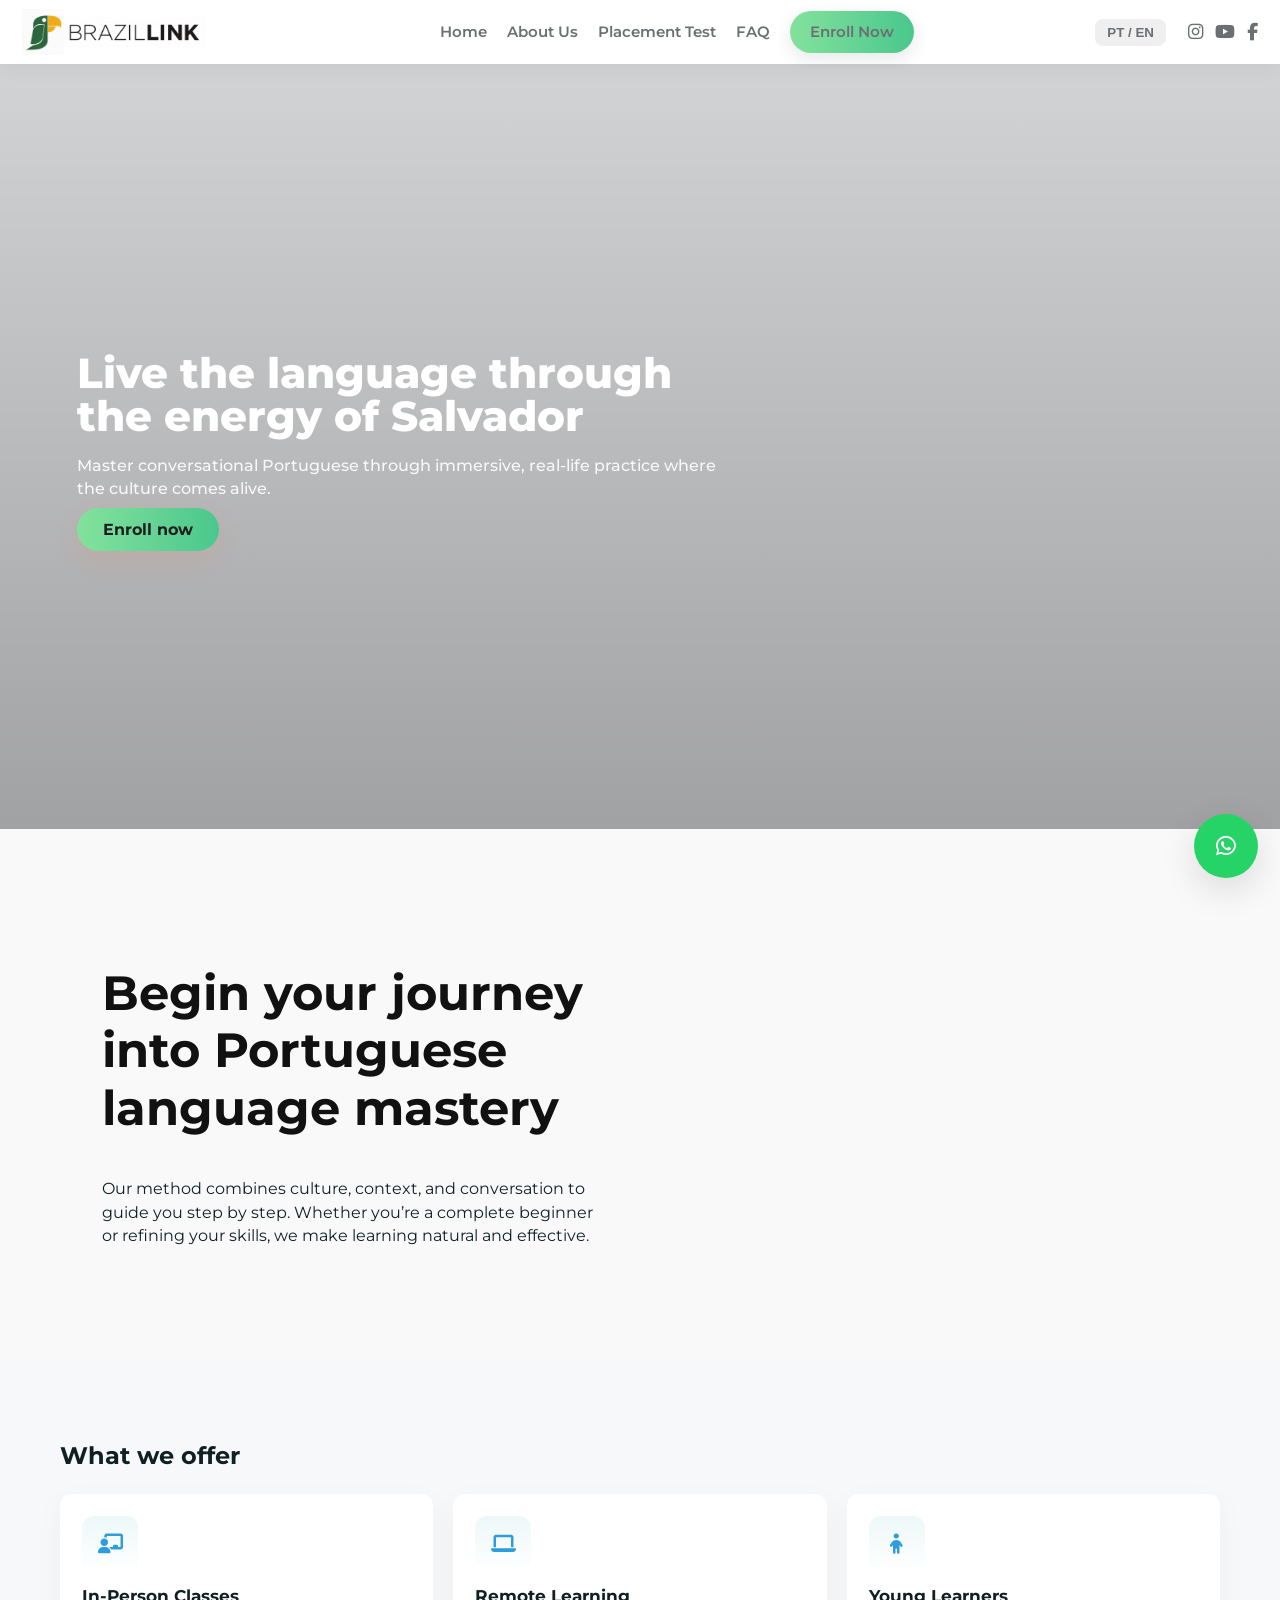
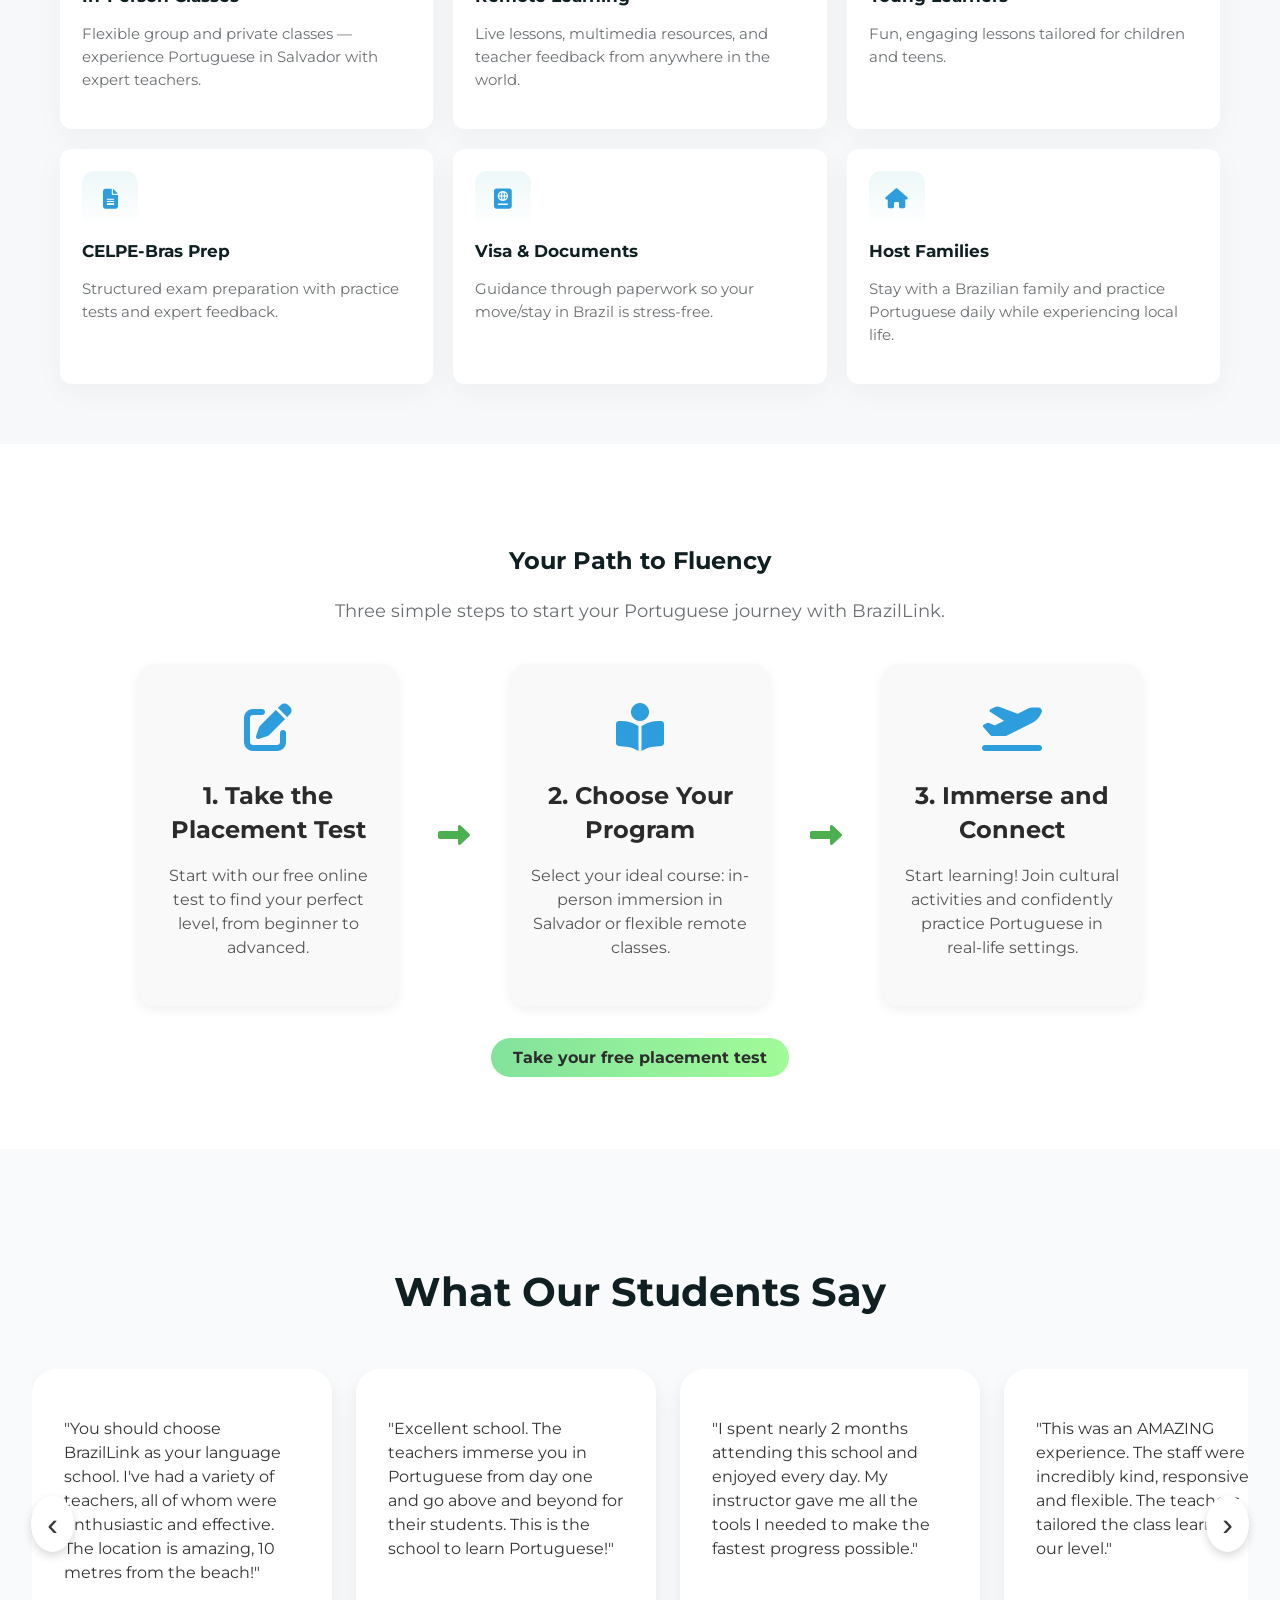
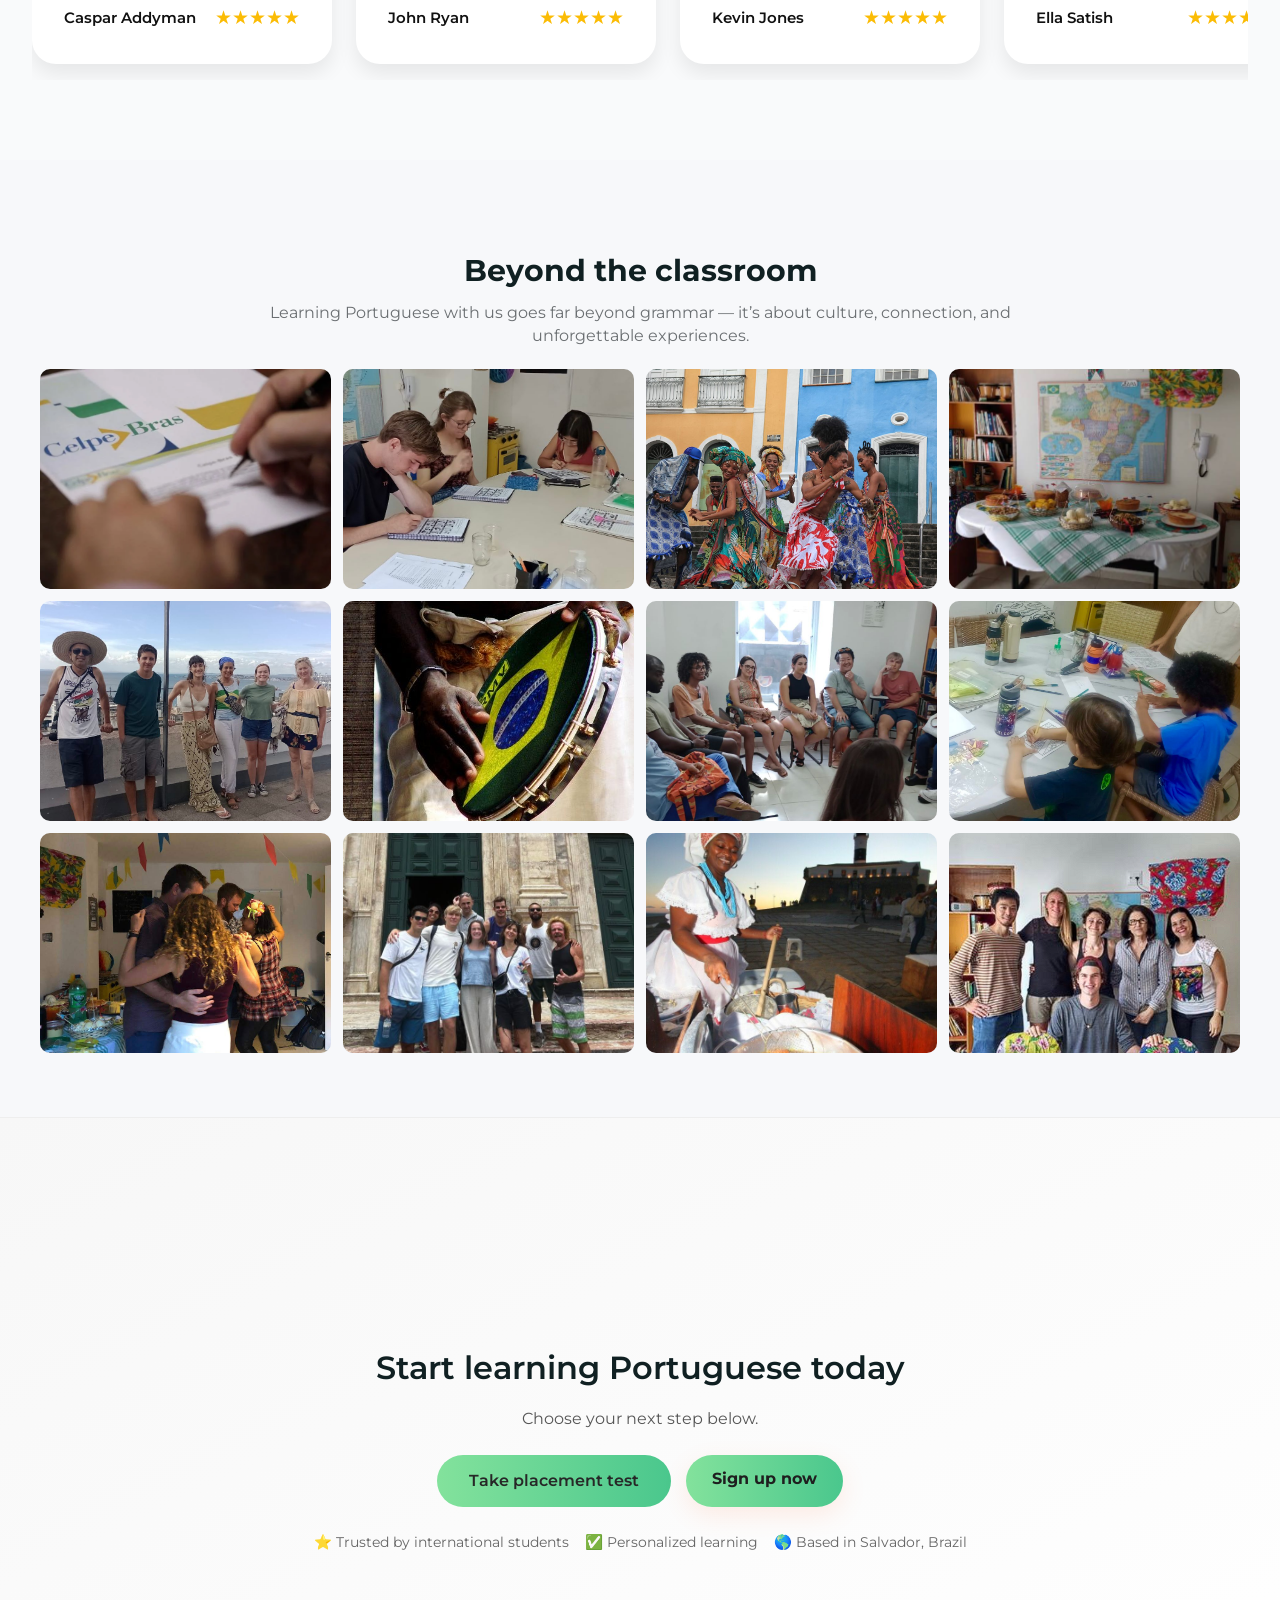
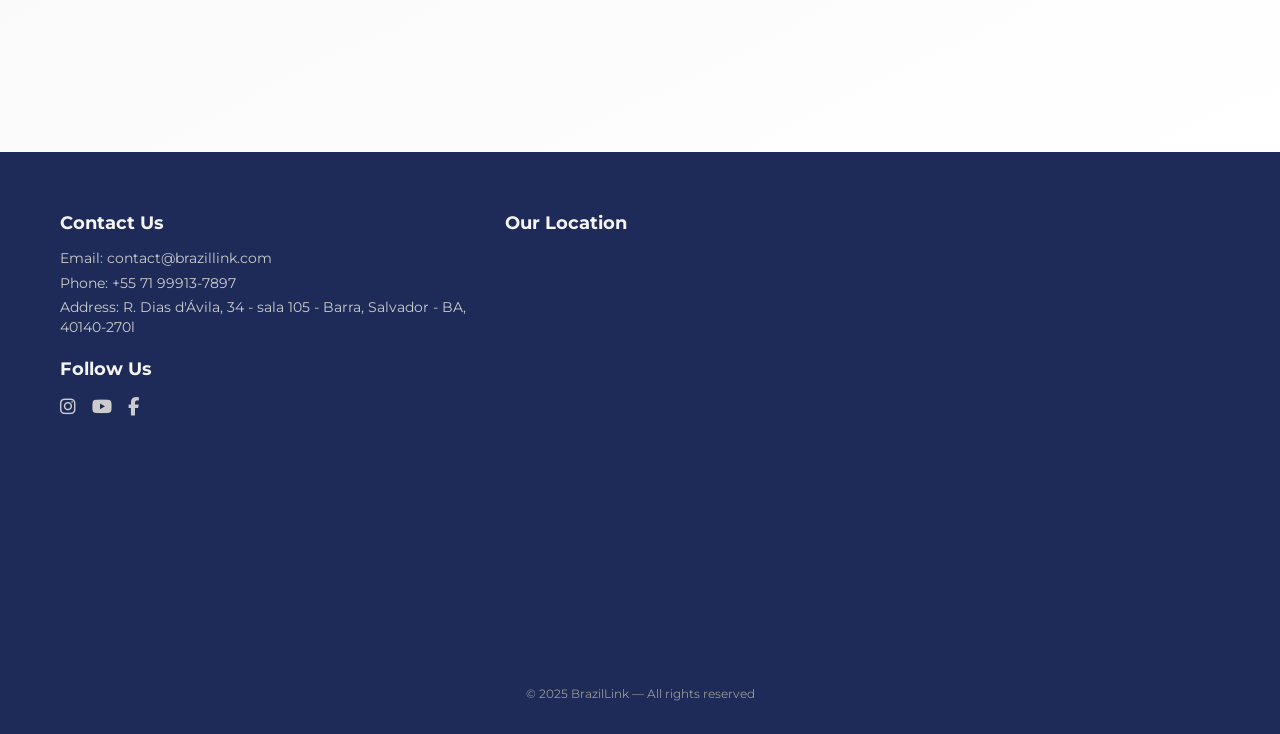
==== commit 769ede75: "Update index.html" ====
--- a/index.html
+++ b/index.html
@@ -270,7 +270,7 @@
     <div class="photo-grid" aria-label="School gallery">
       <img src="images/celpe.webp" alt="Students taking CELPE" loading="lazy">
       <img src="images/photo1.jpg" alt="Group photo 1" loading="lazy">
-      <img src="images/dança.jpg" alt="Dance activity" loading="lazy">
+      <img src="images/danca.jpg" alt="Dance activity" loading="lazy">
       <img src="images/photo2.jpg" alt="Group photo 2" loading="lazy">
       <img src="images/baiana.jpg" alt="Baiana cultural" loading="lazy">
       <img src="images/homem.jpg" alt="Student interaction" loading="lazy">
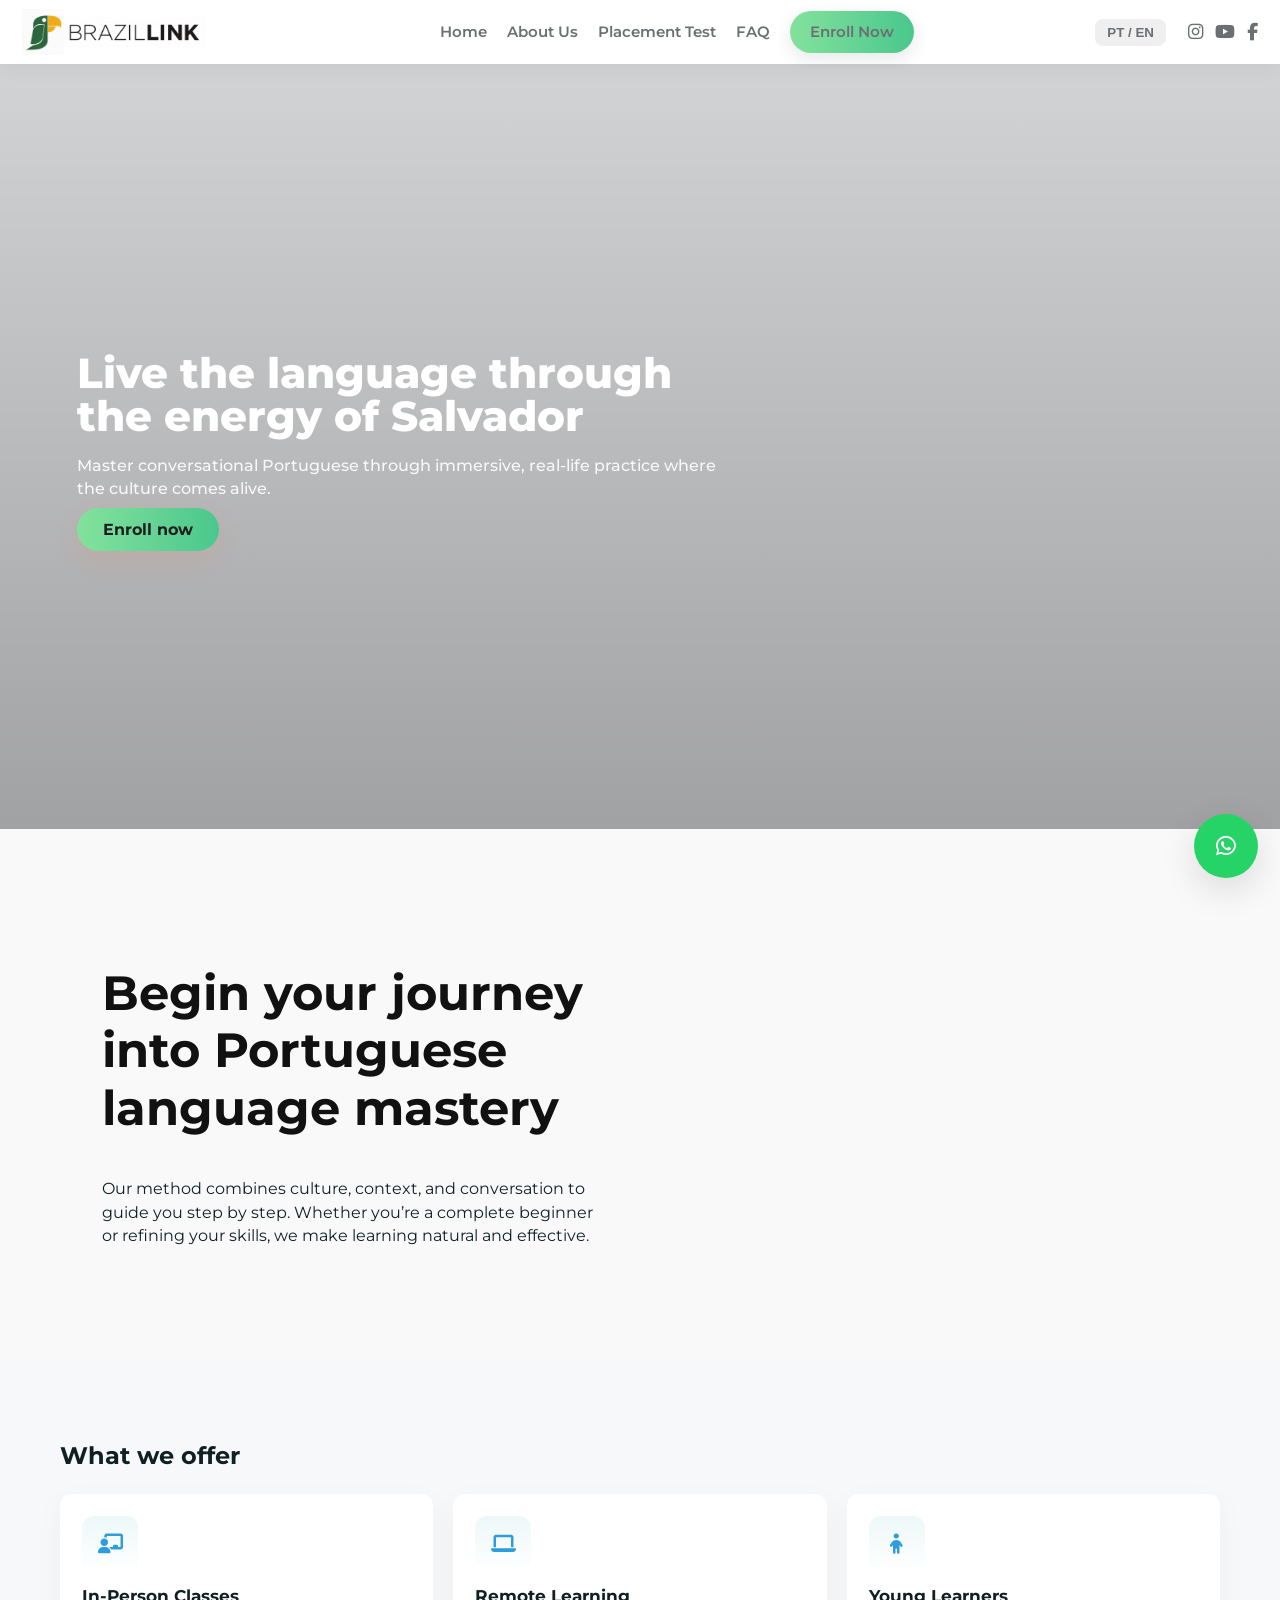
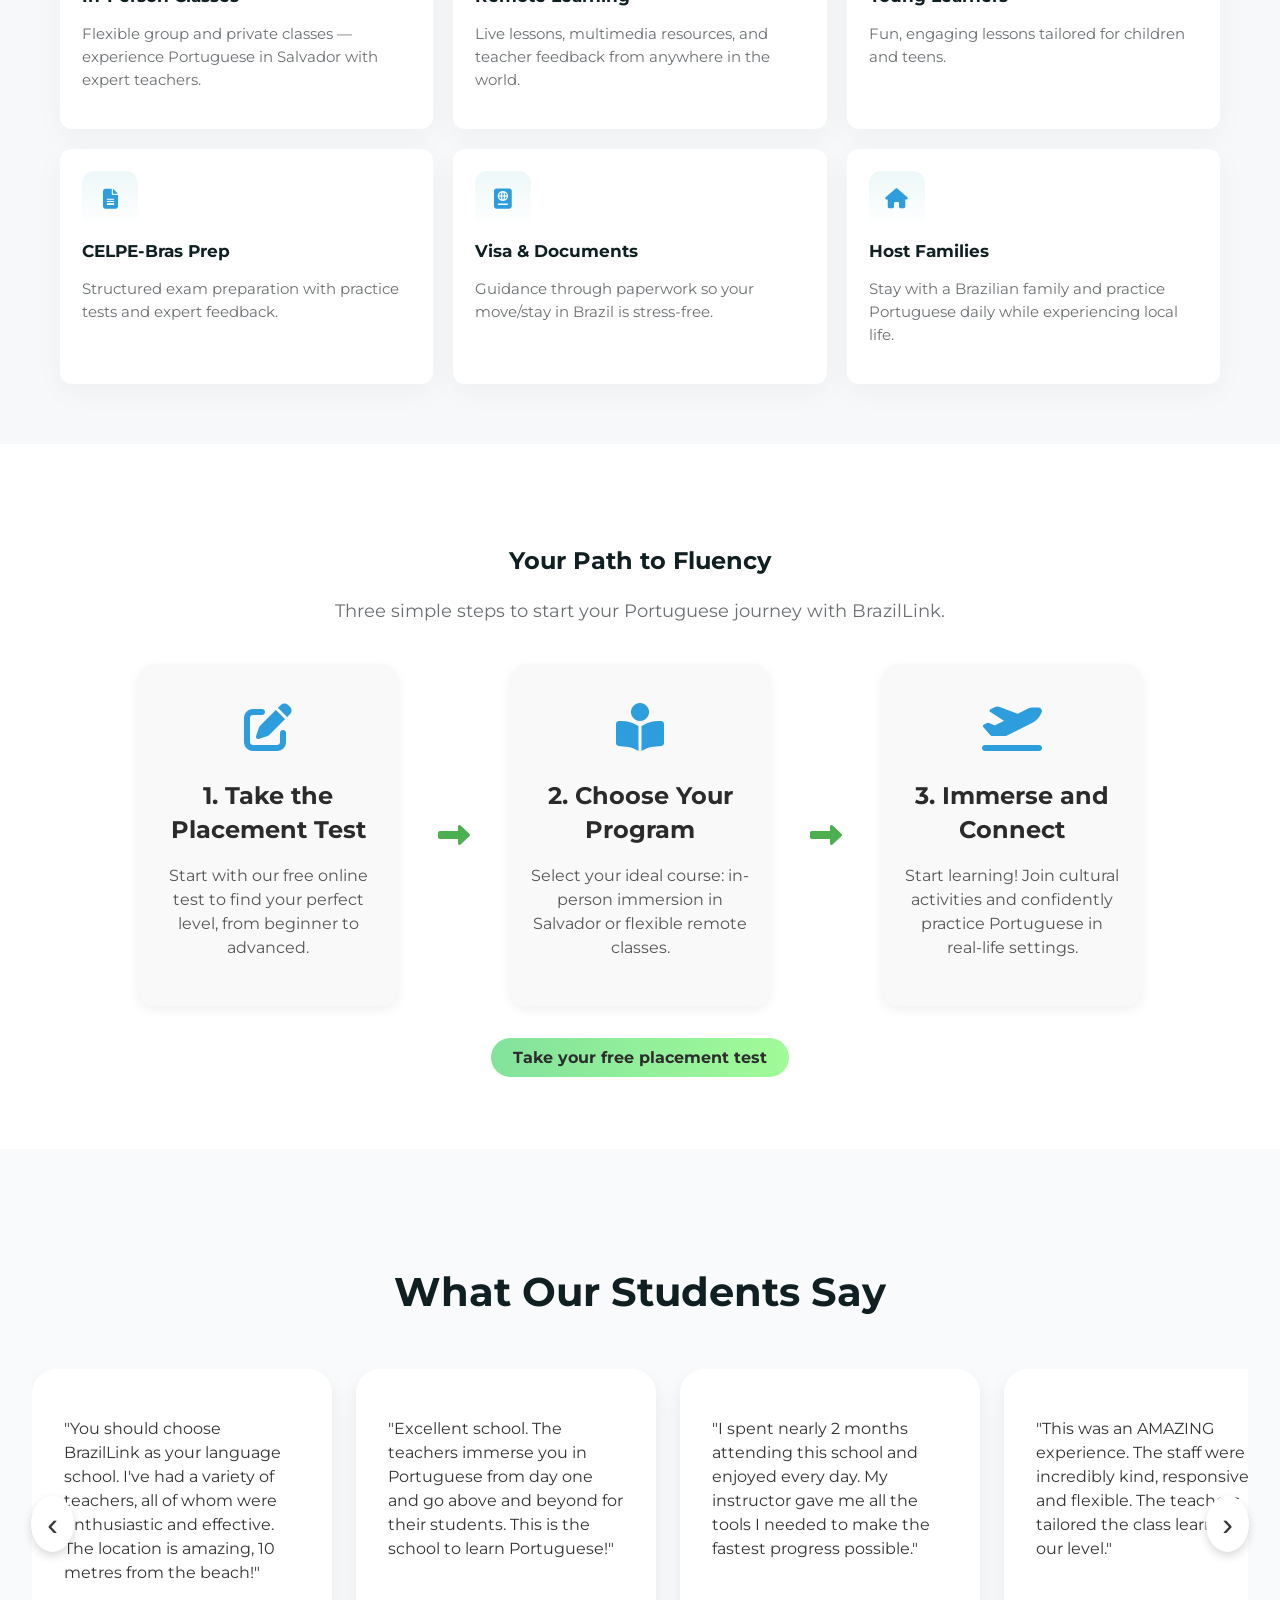
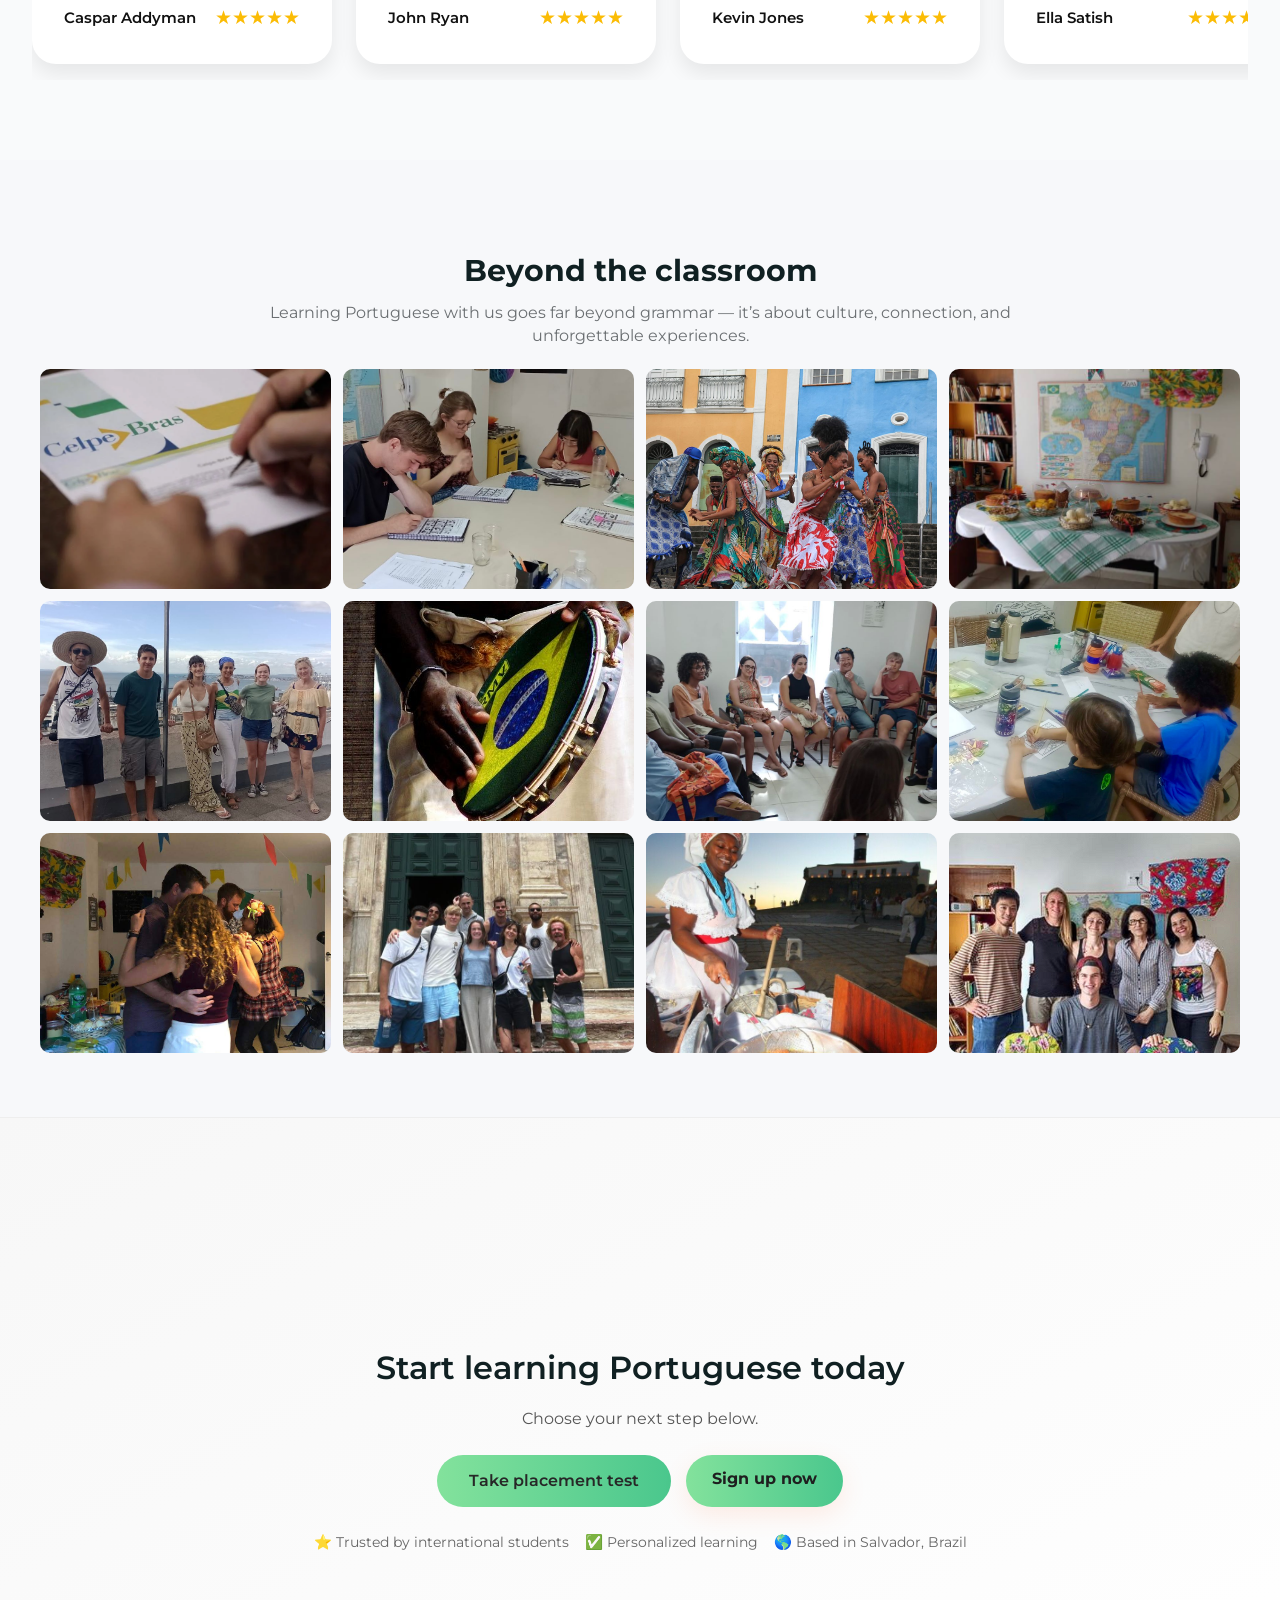
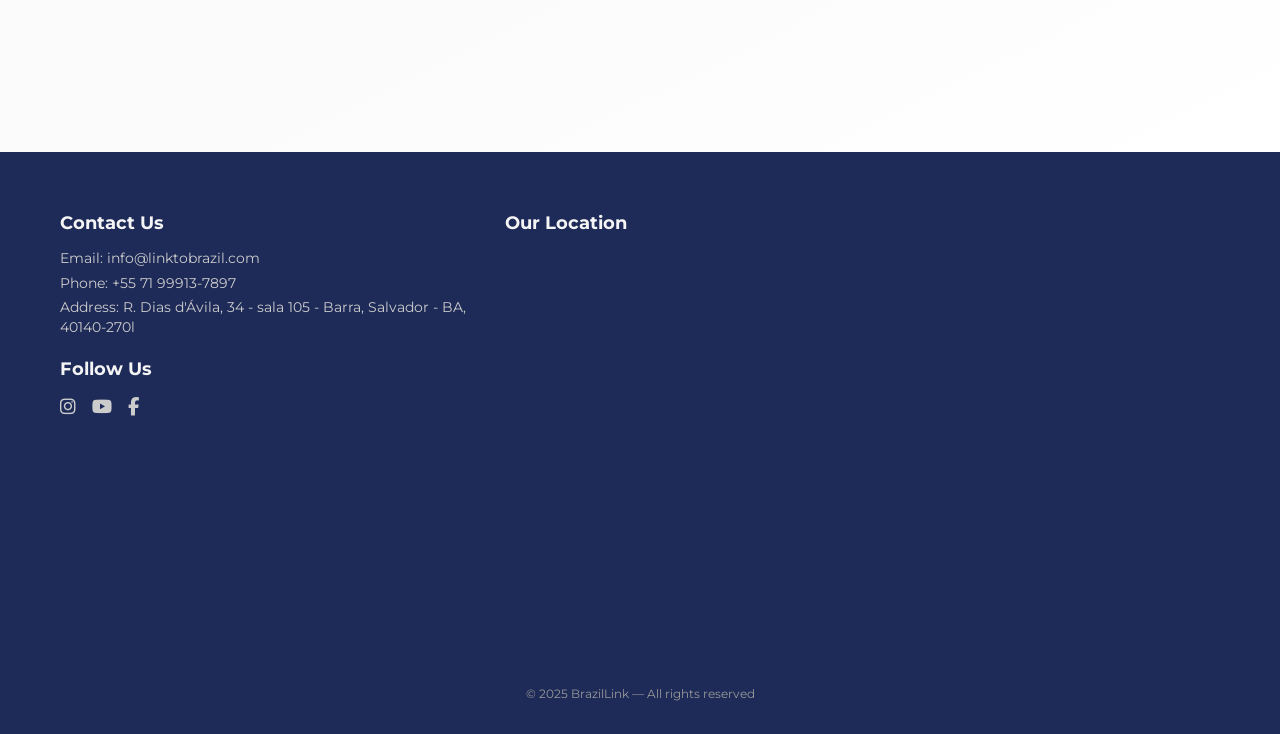
==== commit 250e425f: "Update index.html" ====
--- a/index.html
+++ b/index.html
@@ -316,7 +316,7 @@
     <div class="footer-left">
       <div class="footer-info">
         <h3 data-key="footer_contact">Contact Us</h3>
-        <p>Email: contact@brazillink.com</p>
+        <p>Email: info@linktobrazil.com</p>
         <p>Phone: +55 71 99913-7897</p>
         <p>Address: R. Dias d'Ávila, 34 - sala 105 - Barra, Salvador - BA, 40140-270l</p>
     </div>
